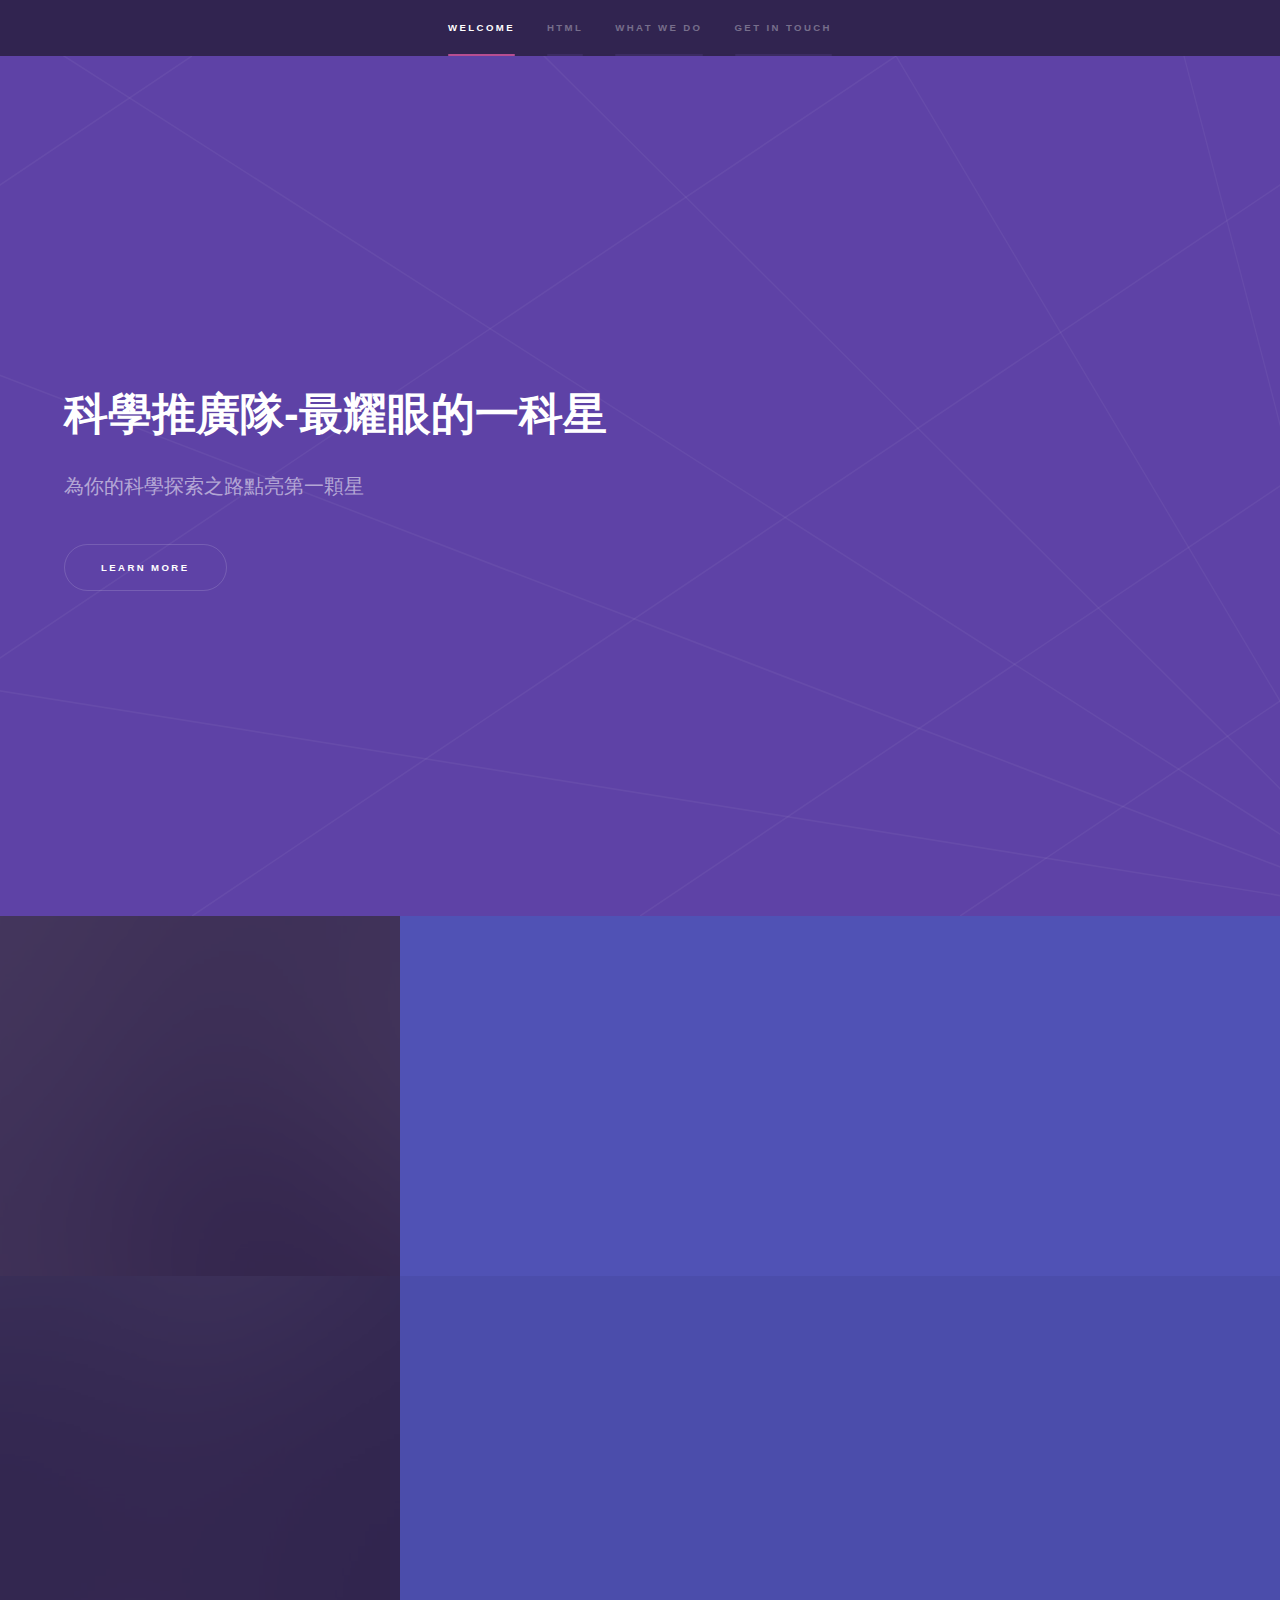
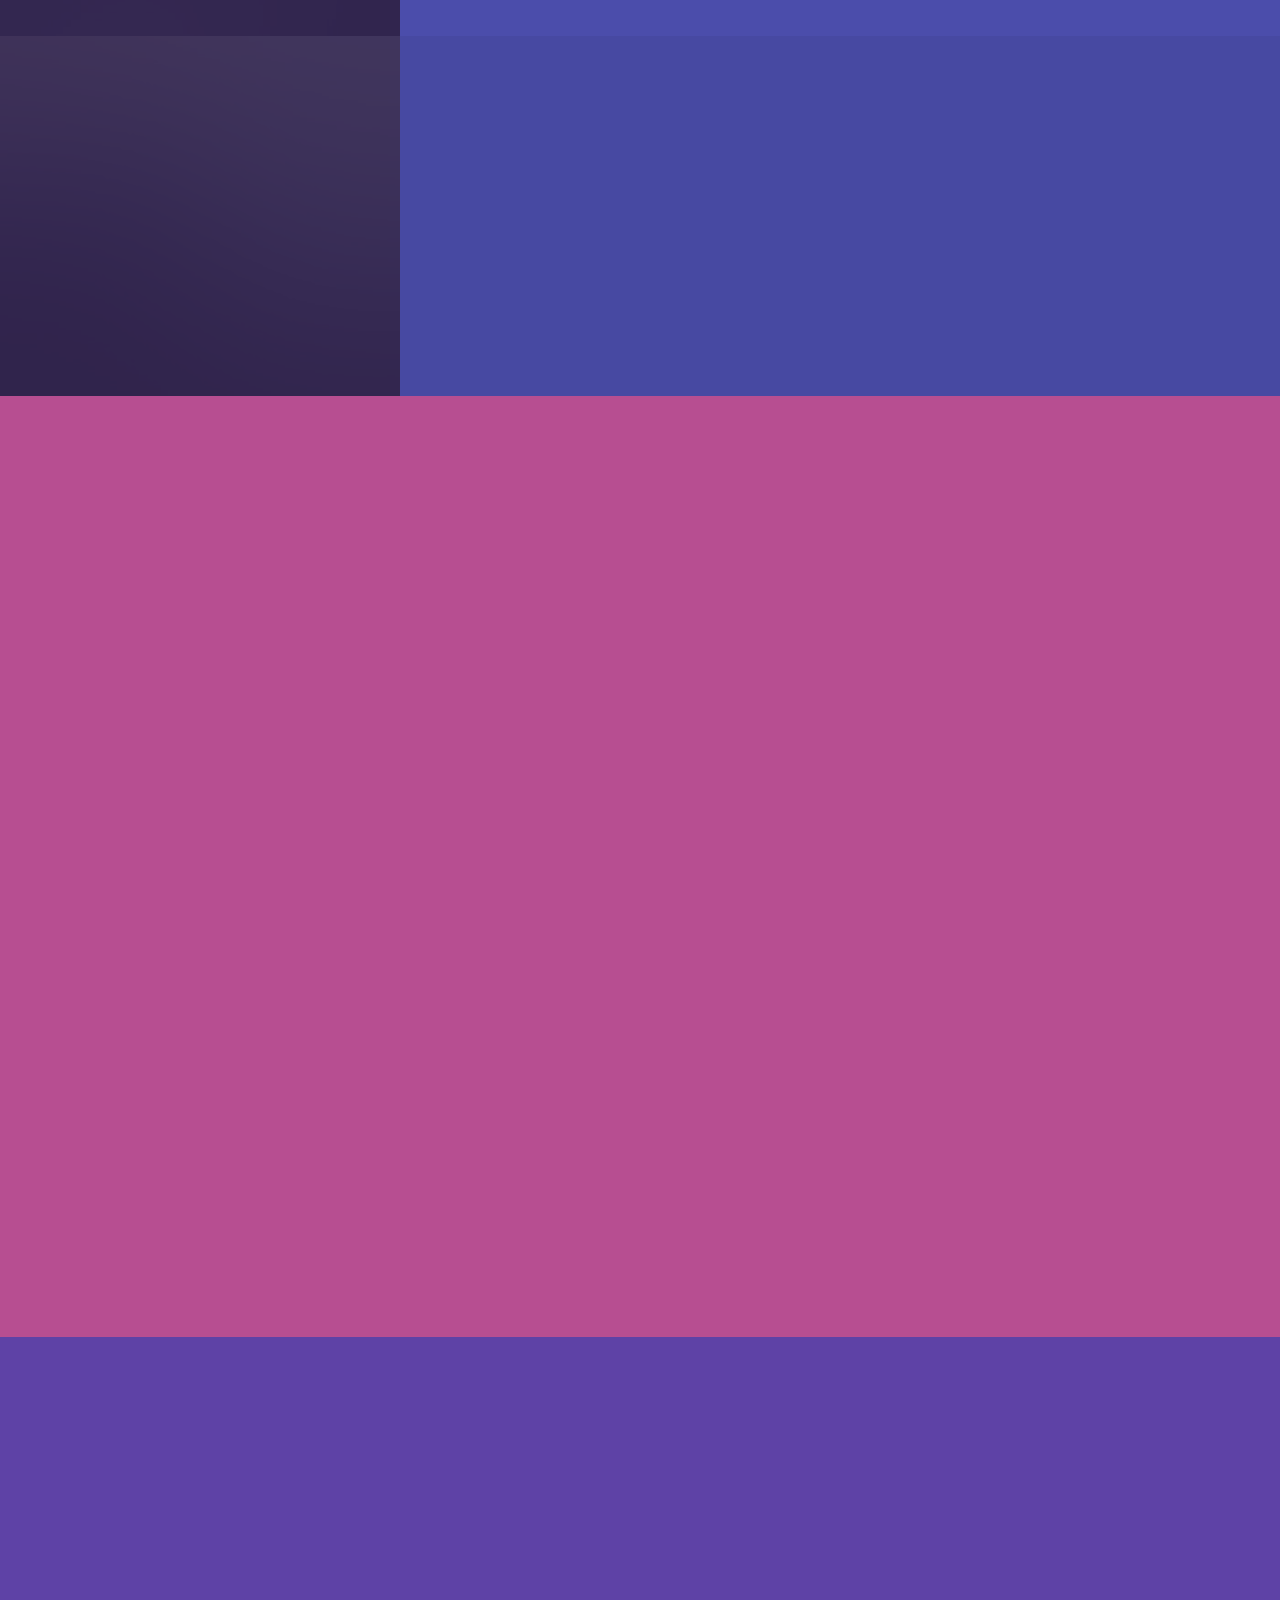
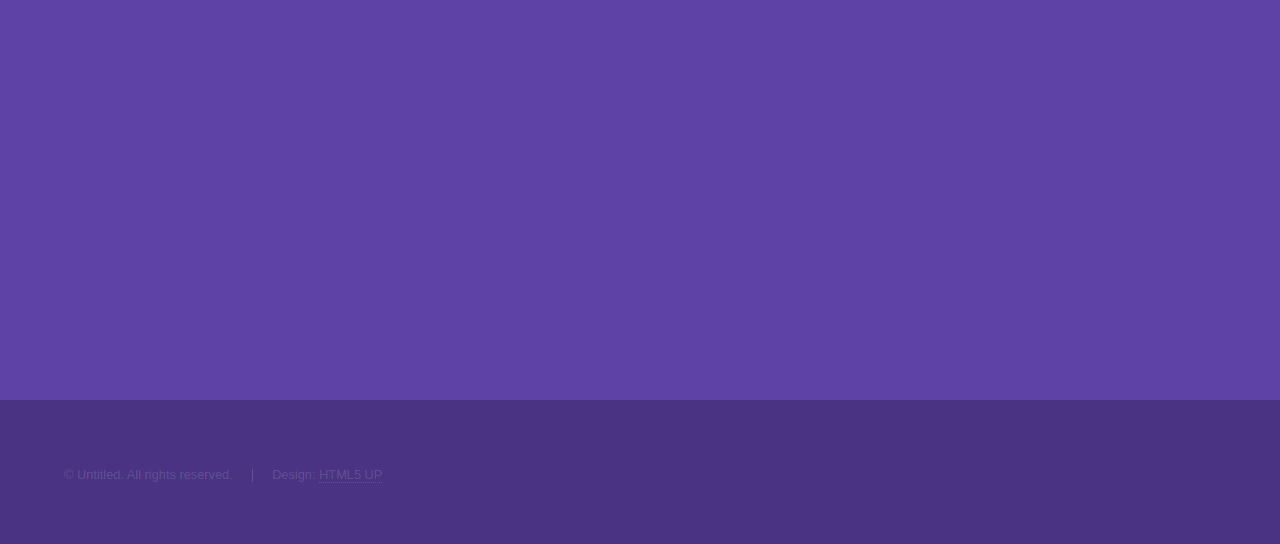
==== index.html @ 5860139b "Add files via upload" ====
<!DOCTYPE HTML>
<!--
	Hyperspace by HTML5 UP
	html5up.net | @ajlkn
	Free for personal and commercial use under the CCA 3.0 license (html5up.net/license)
-->
<html>
	<head>
		<title>科學推廣隊</title>
		<meta charset="utf-8" />
		<meta name="viewport" content="width=device-width, initial-scale=1, user-scalable=no" />
		<link rel="stylesheet" href="assets/css/main.css" />
		<noscript><link rel="stylesheet" href="assets/css/noscript.css" /></noscript>
	</head>
	<body class="is-preload">

		<!-- Sidebar -->
			<section id="sidebar">
				<div class="inner">
					<nav>
						<ul>
							<li><a href="#intro">Welcome</a></li>
							<li><a href="#one">HTML</a></li>
							<li><a href="#two">What we do</a></li>
							<li><a href="#three">Get in touch</a></li>
						</ul>
					</nav>
				</div>
			</section>

		<!-- Wrapper -->
			<div id="wrapper">

				<!-- Intro -->
					<section id="intro" class="wrapper style1 fullscreen fade-up">
						<div class="inner">
							<h1>科學推廣隊-最耀眼的一科星</h1>
							<p>為你的科學探索之路點亮第一顆星</p>
							<ul class="actions">
								<li><a href="#one" class="button scrolly">Learn more</a></li>
							</ul>
						</div>
					</section>

				<!-- One -->
					<section id="one" class="wrapper style2 spotlights">
						<section>
							<a href="#" class="image"><img src="images/pic01.jpg" alt="" data-position="center center" /></a>
							<div class="content">
								<div class="inner">
									<h2>繼網開來-HTML</h2>
									<p>生動有趣的網頁設計課程，帶領學員領略網頁設計之美</p>
									<ul class="actions">
										<li><a href="generic.html" class="button">Learn more</a></li>
									</ul>
								</div>
							</div>
						</section>
						<section>
							<a href="#" class="image"><img src="images/pic02.jpg" alt="" data-position="top center" /></a>
							<div class="content">
								<div class="inner">
									<h2>Feugiat consequat</h2>
									<p>Phasellus convallis elit id ullamcorper pulvinar. Duis aliquam turpis mauris, eu ultricies erat malesuada quis. Aliquam dapibus.</p>
									<ul class="actions">
										<li><a href="generic.html" class="button">Learn more</a></li>
									</ul>
								</div>
							</div>
						</section>
						<section>
							<a href="#" class="image"><img src="images/pic03.jpg" alt="" data-position="25% 25%" /></a>
							<div class="content">
								<div class="inner">
									<h2>Ultricies aliquam</h2>
									<p>Phasellus convallis elit id ullamcorper pulvinar. Duis aliquam turpis mauris, eu ultricies erat malesuada quis. Aliquam dapibus.</p>
									<ul class="actions">
										<li><a href="generic.html" class="button">Learn more</a></li>
									</ul>
								</div>
							</div>
						</section>
					</section>

				<!-- Two -->
					<section id="two" class="wrapper style3 fade-up">
						<div class="inner">
							<h2>What we do</h2>
							<p>Phasellus convallis elit id ullamcorper pulvinar. Duis aliquam turpis mauris, eu ultricies erat malesuada quis. Aliquam dapibus, lacus eget hendrerit bibendum, urna est aliquam sem, sit amet imperdiet est velit quis lorem.</p>
							<div class="features">
								<section>
									<span class="icon solid major fa-code"></span>
									<h3>Lorem ipsum amet</h3>
									<p>Phasellus convallis elit id ullam corper amet et pulvinar. Duis aliquam turpis mauris, sed ultricies erat dapibus.</p>
								</section>
								<section>
									<span class="icon solid major fa-lock"></span>
									<h3>Aliquam sed nullam</h3>
									<p>Phasellus convallis elit id ullam corper amet et pulvinar. Duis aliquam turpis mauris, sed ultricies erat dapibus.</p>
								</section>
								<section>
									<span class="icon solid major fa-cog"></span>
									<h3>Sed erat ullam corper</h3>
									<p>Phasellus convallis elit id ullam corper amet et pulvinar. Duis aliquam turpis mauris, sed ultricies erat dapibus.</p>
								</section>
								<section>
									<span class="icon solid major fa-desktop"></span>
									<h3>Veroeros quis lorem</h3>
									<p>Phasellus convallis elit id ullam corper amet et pulvinar. Duis aliquam turpis mauris, sed ultricies erat dapibus.</p>
								</section>
								<section>
									<span class="icon solid major fa-link"></span>
									<h3>Urna quis bibendum</h3>
									<p>Phasellus convallis elit id ullam corper amet et pulvinar. Duis aliquam turpis mauris, sed ultricies erat dapibus.</p>
								</section>
								<section>
									<span class="icon major fa-gem"></span>
									<h3>Aliquam urna dapibus</h3>
									<p>Phasellus convallis elit id ullam corper amet et pulvinar. Duis aliquam turpis mauris, sed ultricies erat dapibus.</p>
								</section>
							</div>
							<ul class="actions">
								<li><a href="html textbook/index.html" class="button">HTML textbook</a></li>
							</ul>
						</div>
					</section>

				<!-- Three -->
					<section id="three" class="wrapper style1 fade-up">
						<div class="inner">
							<h2>Get in touch</h2>
							<p>Phasellus convallis elit id ullamcorper pulvinar. Duis aliquam turpis mauris, eu ultricies erat malesuada quis. Aliquam dapibus, lacus eget hendrerit bibendum, urna est aliquam sem, sit amet imperdiet est velit quis lorem.</p>
							<div class="split style1">
								<section>
									<form method="post" action="#">
										<div class="fields">
											<div class="field half">
												<label for="name">Name</label>
												<input type="text" name="name" id="name" />
											</div>
											<div class="field half">
												<label for="email">Email</label>
												<input type="text" name="email" id="email" />
											</div>
											<div class="field">
												<label for="message">Message</label>
												<textarea name="message" id="message" rows="5"></textarea>
											</div>
										</div>
										<ul class="actions">
											<li><a href="" class="button submit">Send Message</a></li>
										</ul>
									</form>
								</section>
								<section>
									<ul class="contact">
										<li>
											<h3>Address</h3>
											<span>12345 Somewhere Road #654<br />
											Nashville, TN 00000-0000<br />
											USA</span>
										</li>
										<li>
											<h3>Email</h3>
											<a href="#">user@untitled.tld</a>
										</li>
										<li>
											<h3>Phone</h3>
											<span>(000) 000-0000</span>
										</li>
										<li>
											<h3>Social</h3>
											<ul class="icons">
												<li><a href="#" class="icon brands fa-twitter"><span class="label">Twitter</span></a></li>
												<li><a href="#" class="icon brands fa-facebook-f"><span class="label">Facebook</span></a></li>
												<li><a href="#" class="icon brands fa-github"><span class="label">GitHub</span></a></li>
												<li><a href="#" class="icon brands fa-instagram"><span class="label">Instagram</span></a></li>
												<li><a href="#" class="icon brands fa-linkedin-in"><span class="label">LinkedIn</span></a></li>
											</ul>
										</li>
									</ul>
								</section>
							</div>
						</div>
					</section>

			</div>

		<!-- Footer -->
			<footer id="footer" class="wrapper style1-alt">
				<div class="inner">
					<ul class="menu">
						<li>&copy; Untitled. All rights reserved.</li><li>Design: <a href="http://html5up.net">HTML5 UP</a></li>
					</ul>
				</div>
			</footer>

		<!-- Scripts -->
			<script src="assets/js/jquery.min.js"></script>
			<script src="assets/js/jquery.scrollex.min.js"></script>
			<script src="assets/js/jquery.scrolly.min.js"></script>
			<script src="assets/js/browser.min.js"></script>
			<script src="assets/js/breakpoints.min.js"></script>
			<script src="assets/js/util.js"></script>
			<script src="assets/js/main.js"></script>

	</body>
</html>
---- assets/css/main.css ----
@import url(fontawesome-all.min.css);

/*
	Hyperspace by HTML5 UP
	html5up.net | @ajlkn
	Free for personal and commercial use under the CCA 3.0 license (html5up.net/license)
*/

html, body, div, span, applet, object,
iframe, h1, h2, h3, h4, h5, h6, p, blockquote,
pre, a, abbr, acronym, address, big, cite,
code, del, dfn, em, img, ins, kbd, q, s, samp,
small, strike, strong, sub, sup, tt, var, b,
u, i, center, dl, dt, dd, ol, ul, li, fieldset,
form, label, legend, table, caption, tbody,
tfoot, thead, tr, th, td, article, aside,
canvas, details, embed, figure, figcaption,
footer, header, hgroup, menu, nav, output, ruby,
section, summary, time, mark, audio, video {
	margin: 0;
	padding: 0;
	border: 0;
	font-size: 100%;
	font: inherit;
	vertical-align: baseline;}

article, aside, details, figcaption, figure,
footer, header, hgroup, menu, nav, section {
	display: block;}

body {
	line-height: 1;
}

ol, ul {
	list-style: none;
}

blockquote, q {
	quotes: none;
}

	blockquote:before, blockquote:after, q:before, q:after {
		content: '';
		content: none;
	}

table {
	border-collapse: collapse;
	border-spacing: 0;
}

body {
	-webkit-text-size-adjust: none;
}

mark {
	background-color: transparent;
	color: inherit;
}

input::-moz-focus-inner {
	border: 0;
	padding: 0;
}

input, select, textarea {
	-moz-appearance: none;
	-webkit-appearance: none;
	-ms-appearance: none;
	appearance: none;
}

/* Basic */

	@-ms-viewport {
		width: device-width;
	}

	body {
		-ms-overflow-style: scrollbar;
	}

	@media screen and (max-width: 480px) {

		html, body {
			min-width: 320px;
		}

	}

	html {
		box-sizing: border-box;
	}

	*, *:before, *:after {
		box-sizing: inherit;
	}

	body {
		background: #312450;
	}

		body.is-preload *, body.is-preload *:before, body.is-preload *:after {
			-moz-animation: none !important;
			-webkit-animation: none !important;
			-ms-animation: none !important;
			animation: none !important;
			-moz-transition: none !important;
			-webkit-transition: none !important;
			-ms-transition: none !important;
			transition: none !important;
		}

/* Type */

	body, input, select, textarea {
		color: rgba(255, 255, 255, 0.55);
		font-family: Arial, Helvetica, sans-serif;
		font-size: 16.5pt;
		font-weight: normal;
		line-height: 1.75;
	}

		@media screen and (max-width: 1680px) {

			body, input, select, textarea {
				font-size: 13pt;
			}

		}

		@media screen and (max-width: 1280px) {

			body, input, select, textarea {
				font-size: 12pt;
			}

		}

		@media screen and (max-width: 360px) {

			body, input, select, textarea {
				font-size: 11pt;
			}

		}

	a {
		-moz-transition: color 0.2s ease, border-bottom-color 0.2s ease;
		-webkit-transition: color 0.2s ease, border-bottom-color 0.2s ease;
		-ms-transition: color 0.2s ease, border-bottom-color 0.2s ease;
		transition: color 0.2s ease, border-bottom-color 0.2s ease;
		border-bottom: dotted 1px rgba(255, 255, 255, 0.35);
		color: inherit;
		text-decoration: none;
	}

		a:hover {
			border-bottom-color: transparent;
			color: #ffffff;
		}

	strong, b {
		color: #ffffff;
		font-weight: bold;
	}

	em, i {
		font-style: italic;
	}

	p {
		margin: 0 0 2em 0;
	}

	h1, h2, h3, h4, h5, h6 {
		color: #ffffff;
		font-weight: bold;
		line-height: 1.5;
		margin: 0 0 0.5em 0;
	}

		h1 a, h2 a, h3 a, h4 a, h5 a, h6 a {
			color: inherit;
			text-decoration: none;
		}

	h1 {
		font-size: 2.75em;
	}

		h1.major {
			margin: 0 0 1.3em 0;
			position: relative;
			padding-bottom: 0.35em;
		}

			h1.major:after {
				background-image: -moz-linear-gradient(to right, #5e42a6, #b74e91);
				background-image: -webkit-linear-gradient(to right, #5e42a6, #b74e91);
				background-image: -ms-linear-gradient(to right, #5e42a6, #b74e91);
				background-image: linear-gradient(to right, #5e42a6, #b74e91);
				-moz-transition: max-width 0.2s ease;
				-webkit-transition: max-width 0.2s ease;
				-ms-transition: max-width 0.2s ease;
				transition: max-width 0.2s ease;
				border-radius: 0.2em;
				bottom: 0;
				content: '';
				height: 0.05em;
				position: absolute;
				right: 0;
				width: 100%;
			}

	h2 {
		font-size: 1.75em;
	}

	h3 {
		font-size: 1.1em;
	}

	h4 {
		font-size: 1em;
	}

	h5 {
		font-size: 0.8em;
	}

	h6 {
		font-size: 0.6em;
	}

	@media screen and (max-width: 736px) {

		h1 {
			font-size: 2em;
		}

		h2 {
			font-size: 1.25em;
		}

		h3 {
			font-size: 1em;
		}

		h4 {
			font-size: 0.8em;
		}

		h5 {
			font-size: 0.6em;
		}

		h6 {
			font-size: 0.6em;
		}

	}

	sub {
		font-size: 0.8em;
		position: relative;
		top: 0.5em;
	}

	sup {
		font-size: 0.8em;
		position: relative;
		top: -0.5em;
	}

	blockquote {
		border-left: solid 4px rgba(255, 255, 255, 0.15);
		font-style: italic;
		margin: 0 0 2em 0;
		padding: 0.5em 0 0.5em 2em;
	}

	code {
		background: rgba(255, 255, 255, 0.05);
		border-radius: 0.25em;
		border: solid 1px rgba(255, 255, 255, 0.15);
		font-family: "Courier New", monospace;
		font-size: 0.9em;
		margin: 0 0.25em;
		padding: 0.25em 0.65em;
	}

	pre {
		-webkit-overflow-scrolling: touch;
		font-family: "Courier New", monospace;
		font-size: 0.9em;
		margin: 0 0 2em 0;
	}

		pre code {
			display: block;
			line-height: 1.75em;
			padding: 1em 1.5em;
			overflow-x: auto;
		}

	hr {
		border: 0;
		border-bottom: solid 1px rgba(255, 255, 255, 0.15);
		margin: 2em 0;
	}

		hr.major {
			margin: 3em 0;
		}

	.align-left {
		text-align: left;
	}

	.align-center {
		text-align: center;
	}

	.align-right {
		text-align: right;
	}

/* Row */

	.row {
		display: flex;
		flex-wrap: wrap;
		box-sizing: border-box;
		align-items: stretch;
	}

		.row > * {
			box-sizing: border-box;
		}

		.row.gtr-uniform > * > :last-child {
			margin-bottom: 0;
		}

		.row.aln-left {
			justify-content: flex-start;
		}

		.row.aln-center {
			justify-content: center;
		}

		.row.aln-right {
			justify-content: flex-end;
		}

		.row.aln-top {
			align-items: flex-start;
		}

		.row.aln-middle {
			align-items: center;
		}

		.row.aln-bottom {
			align-items: flex-end;
		}

		.row > .imp {
			order: -1;
		}

		.row > .col-1 {
			width: 8.33333%;
		}

		.row > .off-1 {
			margin-left: 8.33333%;
		}

		.row > .col-2 {
			width: 16.66667%;
		}

		.row > .off-2 {
			margin-left: 16.66667%;
		}

		.row > .col-3 {
			width: 25%;
		}

		.row > .off-3 {
			margin-left: 25%;
		}

		.row > .col-4 {
			width: 33.33333%;
		}

		.row > .off-4 {
			margin-left: 33.33333%;
		}

		.row > .col-5 {
			width: 41.66667%;
		}

		.row > .off-5 {
			margin-left: 41.66667%;
		}

		.row > .col-6 {
			width: 50%;
		}

		.row > .off-6 {
			margin-left: 50%;
		}

		.row > .col-7 {
			width: 58.33333%;
		}

		.row > .off-7 {
			margin-left: 58.33333%;
		}

		.row > .col-8 {
			width: 66.66667%;
		}

		.row > .off-8 {
			margin-left: 66.66667%;
		}

		.row > .col-9 {
			width: 75%;
		}

		.row > .off-9 {
			margin-left: 75%;
		}

		.row > .col-10 {
			width: 83.33333%;
		}

		.row > .off-10 {
			margin-left: 83.33333%;
		}

		.row > .col-11 {
			width: 91.66667%;
		}

		.row > .off-11 {
			margin-left: 91.66667%;
		}

		.row > .col-12 {
			width: 100%;
		}

		.row > .off-12 {
			margin-left: 100%;
		}

		.row.gtr-0 {
			margin-top: 0;
			margin-left: 0em;
		}

			.row.gtr-0 > * {
				padding: 0 0 0 0em;
			}

			.row.gtr-0.gtr-uniform {
				margin-top: 0em;
			}

				.row.gtr-0.gtr-uniform > * {
					padding-top: 0em;
				}

		.row.gtr-25 {
			margin-top: 0;
			margin-left: -0.375em;
		}

			.row.gtr-25 > * {
				padding: 0 0 0 0.375em;
			}

			.row.gtr-25.gtr-uniform {
				margin-top: -0.375em;
			}

				.row.gtr-25.gtr-uniform > * {
					padding-top: 0.375em;
				}

		.row.gtr-50 {
			margin-top: 0;
			margin-left: -0.75em;
		}

			.row.gtr-50 > * {
				padding: 0 0 0 0.75em;
			}

			.row.gtr-50.gtr-uniform {
				margin-top: -0.75em;
			}

				.row.gtr-50.gtr-uniform > * {
					padding-top: 0.75em;
				}

		.row {
			margin-top: 0;
			margin-left: -1.5em;
		}

			.row > * {
				padding: 0 0 0 1.5em;
			}

			.row.gtr-uniform {
				margin-top: -1.5em;
			}

				.row.gtr-uniform > * {
					padding-top: 1.5em;
				}

		.row.gtr-150 {
			margin-top: 0;
			margin-left: -2.25em;
		}

			.row.gtr-150 > * {
				padding: 0 0 0 2.25em;
			}

			.row.gtr-150.gtr-uniform {
				margin-top: -2.25em;
			}

				.row.gtr-150.gtr-uniform > * {
					padding-top: 2.25em;
				}

		.row.gtr-200 {
			margin-top: 0;
			margin-left: -3em;
		}

			.row.gtr-200 > * {
				padding: 0 0 0 3em;
			}

			.row.gtr-200.gtr-uniform {
				margin-top: -3em;
			}

				.row.gtr-200.gtr-uniform > * {
					padding-top: 3em;
				}

		@media screen and (max-width: 1680px) {

			.row {
				display: flex;
				flex-wrap: wrap;
				box-sizing: border-box;
				align-items: stretch;
			}

				.row > * {
					box-sizing: border-box;
				}

				.row.gtr-uniform > * > :last-child {
					margin-bottom: 0;
				}

				.row.aln-left {
					justify-content: flex-start;
				}

				.row.aln-center {
					justify-content: center;
				}

				.row.aln-right {
					justify-content: flex-end;
				}

				.row.aln-top {
					align-items: flex-start;
				}

				.row.aln-middle {
					align-items: center;
				}

				.row.aln-bottom {
					align-items: flex-end;
				}

				.row > .imp-xlarge {
					order: -1;
				}

				.row > .col-1-xlarge {
					width: 8.33333%;
				}

				.row > .off-1-xlarge {
					margin-left: 8.33333%;
				}

				.row > .col-2-xlarge {
					width: 16.66667%;
				}

				.row > .off-2-xlarge {
					margin-left: 16.66667%;
				}

				.row > .col-3-xlarge {
					width: 25%;
				}

				.row > .off-3-xlarge {
					margin-left: 25%;
				}

				.row > .col-4-xlarge {
					width: 33.33333%;
				}

				.row > .off-4-xlarge {
					margin-left: 33.33333%;
				}

				.row > .col-5-xlarge {
					width: 41.66667%;
				}

				.row > .off-5-xlarge {
					margin-left: 41.66667%;
				}

				.row > .col-6-xlarge {
					width: 50%;
				}

				.row > .off-6-xlarge {
					margin-left: 50%;
				}

				.row > .col-7-xlarge {
					width: 58.33333%;
				}

				.row > .off-7-xlarge {
					margin-left: 58.33333%;
				}

				.row > .col-8-xlarge {
					width: 66.66667%;
				}

				.row > .off-8-xlarge {
					margin-left: 66.66667%;
				}

				.row > .col-9-xlarge {
					width: 75%;
				}

				.row > .off-9-xlarge {
					margin-left: 75%;
				}

				.row > .col-10-xlarge {
					width: 83.33333%;
				}

				.row > .off-10-xlarge {
					margin-left: 83.33333%;
				}

				.row > .col-11-xlarge {
					width: 91.66667%;
				}

				.row > .off-11-xlarge {
					margin-left: 91.66667%;
				}

				.row > .col-12-xlarge {
					width: 100%;
				}

				.row > .off-12-xlarge {
					margin-left: 100%;
				}

				.row.gtr-0 {
					margin-top: 0;
					margin-left: 0em;
				}

					.row.gtr-0 > * {
						padding: 0 0 0 0em;
					}

					.row.gtr-0.gtr-uniform {
						margin-top: 0em;
					}

						.row.gtr-0.gtr-uniform > * {
							padding-top: 0em;
						}

				.row.gtr-25 {
					margin-top: 0;
					margin-left: -0.375em;
				}

					.row.gtr-25 > * {
						padding: 0 0 0 0.375em;
					}

					.row.gtr-25.gtr-uniform {
						margin-top: -0.375em;
					}

						.row.gtr-25.gtr-uniform > * {
							padding-top: 0.375em;
						}

				.row.gtr-50 {
					margin-top: 0;
					margin-left: -0.75em;
				}

					.row.gtr-50 > * {
						padding: 0 0 0 0.75em;
					}

					.row.gtr-50.gtr-uniform {
						margin-top: -0.75em;
					}

						.row.gtr-50.gtr-uniform > * {
							padding-top: 0.75em;
						}

				.row {
					margin-top: 0;
					margin-left: -1.5em;
				}

					.row > * {
						padding: 0 0 0 1.5em;
					}

					.row.gtr-uniform {
						margin-top: -1.5em;
					}

						.row.gtr-uniform > * {
							padding-top: 1.5em;
						}

				.row.gtr-150 {
					margin-top: 0;
					margin-left: -2.25em;
				}

					.row.gtr-150 > * {
						padding: 0 0 0 2.25em;
					}

					.row.gtr-150.gtr-uniform {
						margin-top: -2.25em;
					}

						.row.gtr-150.gtr-uniform > * {
							padding-top: 2.25em;
						}

				.row.gtr-200 {
					margin-top: 0;
					margin-left: -3em;
				}

					.row.gtr-200 > * {
						padding: 0 0 0 3em;
					}

					.row.gtr-200.gtr-uniform {
						margin-top: -3em;
					}

						.row.gtr-200.gtr-uniform > * {
							padding-top: 3em;
						}

		}

		@media screen and (max-width: 1280px) {

			.row {
				display: flex;
				flex-wrap: wrap;
				box-sizing: border-box;
				align-items: stretch;
			}

				.row > * {
					box-sizing: border-box;
				}

				.row.gtr-uniform > * > :last-child {
					margin-bottom: 0;
				}

				.row.aln-left {
					justify-content: flex-start;
				}

				.row.aln-center {
					justify-content: center;
				}

				.row.aln-right {
					justify-content: flex-end;
				}

				.row.aln-top {
					align-items: flex-start;
				}

				.row.aln-middle {
					align-items: center;
				}

				.row.aln-bottom {
					align-items: flex-end;
				}

				.row > .imp-large {
					order: -1;
				}

				.row > .col-1-large {
					width: 8.33333%;
				}

				.row > .off-1-large {
					margin-left: 8.33333%;
				}

				.row > .col-2-large {
					width: 16.66667%;
				}

				.row > .off-2-large {
					margin-left: 16.66667%;
				}

				.row > .col-3-large {
					width: 25%;
				}

				.row > .off-3-large {
					margin-left: 25%;
				}

				.row > .col-4-large {
					width: 33.33333%;
				}

				.row > .off-4-large {
					margin-left: 33.33333%;
				}

				.row > .col-5-large {
					width: 41.66667%;
				}

				.row > .off-5-large {
					margin-left: 41.66667%;
				}

				.row > .col-6-large {
					width: 50%;
				}

				.row > .off-6-large {
					margin-left: 50%;
				}

				.row > .col-7-large {
					width: 58.33333%;
				}

				.row > .off-7-large {
					margin-left: 58.33333%;
				}

				.row > .col-8-large {
					width: 66.66667%;
				}

				.row > .off-8-large {
					margin-left: 66.66667%;
				}

				.row > .col-9-large {
					width: 75%;
				}

				.row > .off-9-large {
					margin-left: 75%;
				}

				.row > .col-10-large {
					width: 83.33333%;
				}

				.row > .off-10-large {
					margin-left: 83.33333%;
				}

				.row > .col-11-large {
					width: 91.66667%;
				}

				.row > .off-11-large {
					margin-left: 91.66667%;
				}

				.row > .col-12-large {
					width: 100%;
				}

				.row > .off-12-large {
					margin-left: 100%;
				}

				.row.gtr-0 {
					margin-top: 0;
					margin-left: 0em;
				}

					.row.gtr-0 > * {
						padding: 0 0 0 0em;
					}

					.row.gtr-0.gtr-uniform {
						margin-top: 0em;
					}

						.row.gtr-0.gtr-uniform > * {
							padding-top: 0em;
						}

				.row.gtr-25 {
					margin-top: 0;
					margin-left: -0.375em;
				}

					.row.gtr-25 > * {
						padding: 0 0 0 0.375em;
					}

					.row.gtr-25.gtr-uniform {
						margin-top: -0.375em;
					}

						.row.gtr-25.gtr-uniform > * {
							padding-top: 0.375em;
						}

				.row.gtr-50 {
					margin-top: 0;
					margin-left: -0.75em;
				}

					.row.gtr-50 > * {
						padding: 0 0 0 0.75em;
					}

					.row.gtr-50.gtr-uniform {
						margin-top: -0.75em;
					}

						.row.gtr-50.gtr-uniform > * {
							padding-top: 0.75em;
						}

				.row {
					margin-top: 0;
					margin-left: -1.5em;
				}

					.row > * {
						padding: 0 0 0 1.5em;
					}

					.row.gtr-uniform {
						margin-top: -1.5em;
					}

						.row.gtr-uniform > * {
							padding-top: 1.5em;
						}

				.row.gtr-150 {
					margin-top: 0;
					margin-left: -2.25em;
				}

					.row.gtr-150 > * {
						padding: 0 0 0 2.25em;
					}

					.row.gtr-150.gtr-uniform {
						margin-top: -2.25em;
					}

						.row.gtr-150.gtr-uniform > * {
							padding-top: 2.25em;
						}

				.row.gtr-200 {
					margin-top: 0;
					margin-left: -3em;
				}

					.row.gtr-200 > * {
						padding: 0 0 0 3em;
					}

					.row.gtr-200.gtr-uniform {
						margin-top: -3em;
					}

						.row.gtr-200.gtr-uniform > * {
							padding-top: 3em;
						}

		}

		@media screen and (max-width: 980px) {

			.row {
				display: flex;
				flex-wrap: wrap;
				box-sizing: border-box;
				align-items: stretch;
			}

				.row > * {
					box-sizing: border-box;
				}

				.row.gtr-uniform > * > :last-child {
					margin-bottom: 0;
				}

				.row.aln-left {
					justify-content: flex-start;
				}

				.row.aln-center {
					justify-content: center;
				}

				.row.aln-right {
					justify-content: flex-end;
				}

				.row.aln-top {
					align-items: flex-start;
				}

				.row.aln-middle {
					align-items: center;
				}

				.row.aln-bottom {
					align-items: flex-end;
				}

				.row > .imp-medium {
					order: -1;
				}

				.row > .col-1-medium {
					width: 8.33333%;
				}

				.row > .off-1-medium {
					margin-left: 8.33333%;
				}

				.row > .col-2-medium {
					width: 16.66667%;
				}

				.row > .off-2-medium {
					margin-left: 16.66667%;
				}

				.row > .col-3-medium {
					width: 25%;
				}

				.row > .off-3-medium {
					margin-left: 25%;
				}

				.row > .col-4-medium {
					width: 33.33333%;
				}

				.row > .off-4-medium {
					margin-left: 33.33333%;
				}

				.row > .col-5-medium {
					width: 41.66667%;
				}

				.row > .off-5-medium {
					margin-left: 41.66667%;
				}

				.row > .col-6-medium {
					width: 50%;
				}

				.row > .off-6-medium {
					margin-left: 50%;
				}

				.row > .col-7-medium {
					width: 58.33333%;
				}

				.row > .off-7-medium {
					margin-left: 58.33333%;
				}

				.row > .col-8-medium {
					width: 66.66667%;
				}

				.row > .off-8-medium {
					margin-left: 66.66667%;
				}

				.row > .col-9-medium {
					width: 75%;
				}

				.row > .off-9-medium {
					margin-left: 75%;
				}

				.row > .col-10-medium {
					width: 83.33333%;
				}

				.row > .off-10-medium {
					margin-left: 83.33333%;
				}

				.row > .col-11-medium {
					width: 91.66667%;
				}

				.row > .off-11-medium {
					margin-left: 91.66667%;
				}

				.row > .col-12-medium {
					width: 100%;
				}

				.row > .off-12-medium {
					margin-left: 100%;
				}

				.row.gtr-0 {
					margin-top: 0;
					margin-left: 0em;
				}

					.row.gtr-0 > * {
						padding: 0 0 0 0em;
					}

					.row.gtr-0.gtr-uniform {
						margin-top: 0em;
					}

						.row.gtr-0.gtr-uniform > * {
							padding-top: 0em;
						}

				.row.gtr-25 {
					margin-top: 0;
					margin-left: -0.375em;
				}

					.row.gtr-25 > * {
						padding: 0 0 0 0.375em;
					}

					.row.gtr-25.gtr-uniform {
						margin-top: -0.375em;
					}

						.row.gtr-25.gtr-uniform > * {
							padding-top: 0.375em;
						}

				.row.gtr-50 {
					margin-top: 0;
					margin-left: -0.75em;
				}

					.row.gtr-50 > * {
						padding: 0 0 0 0.75em;
					}

					.row.gtr-50.gtr-uniform {
						margin-top: -0.75em;
					}

						.row.gtr-50.gtr-uniform > * {
							padding-top: 0.75em;
						}

				.row {
					margin-top: 0;
					margin-left: -1.5em;
				}

					.row > * {
						padding: 0 0 0 1.5em;
					}

					.row.gtr-uniform {
						margin-top: -1.5em;
					}

						.row.gtr-uniform > * {
							padding-top: 1.5em;
						}

				.row.gtr-150 {
					margin-top: 0;
					margin-left: -2.25em;
				}

					.row.gtr-150 > * {
						padding: 0 0 0 2.25em;
					}

					.row.gtr-150.gtr-uniform {
						margin-top: -2.25em;
					}

						.row.gtr-150.gtr-uniform > * {
							padding-top: 2.25em;
						}

				.row.gtr-200 {
					margin-top: 0;
					margin-left: -3em;
				}

					.row.gtr-200 > * {
						padding: 0 0 0 3em;
					}

					.row.gtr-200.gtr-uniform {
						margin-top: -3em;
					}

						.row.gtr-200.gtr-uniform > * {
							padding-top: 3em;
						}

		}

		@media screen and (max-width: 736px) {

			.row {
				display: flex;
				flex-wrap: wrap;
				box-sizing: border-box;
				align-items: stretch;
			}

				.row > * {
					box-sizing: border-box;
				}

				.row.gtr-uniform > * > :last-child {
					margin-bottom: 0;
				}

				.row.aln-left {
					justify-content: flex-start;
				}

				.row.aln-center {
					justify-content: center;
				}

				.row.aln-right {
					justify-content: flex-end;
				}

				.row.aln-top {
					align-items: flex-start;
				}

				.row.aln-middle {
					align-items: center;
				}

				.row.aln-bottom {
					align-items: flex-end;
				}

				.row > .imp-small {
					order: -1;
				}

				.row > .col-1-small {
					width: 8.33333%;
				}

				.row > .off-1-small {
					margin-left: 8.33333%;
				}

				.row > .col-2-small {
					width: 16.66667%;
				}

				.row > .off-2-small {
					margin-left: 16.66667%;
				}

				.row > .col-3-small {
					width: 25%;
				}

				.row > .off-3-small {
					margin-left: 25%;
				}

				.row > .col-4-small {
					width: 33.33333%;
				}

				.row > .off-4-small {
					margin-left: 33.33333%;
				}

				.row > .col-5-small {
					width: 41.66667%;
				}

				.row > .off-5-small {
					margin-left: 41.66667%;
				}

				.row > .col-6-small {
					width: 50%;
				}

				.row > .off-6-small {
					margin-left: 50%;
				}

				.row > .col-7-small {
					width: 58.33333%;
				}

				.row > .off-7-small {
					margin-left: 58.33333%;
				}

				.row > .col-8-small {
					width: 66.66667%;
				}

				.row > .off-8-small {
					margin-left: 66.66667%;
				}

				.row > .col-9-small {
					width: 75%;
				}

				.row > .off-9-small {
					margin-left: 75%;
				}

				.row > .col-10-small {
					width: 83.33333%;
				}

				.row > .off-10-small {
					margin-left: 83.33333%;
				}

				.row > .col-11-small {
					width: 91.66667%;
				}

				.row > .off-11-small {
					margin-left: 91.66667%;
				}

				.row > .col-12-small {
					width: 100%;
				}

				.row > .off-12-small {
					margin-left: 100%;
				}

				.row.gtr-0 {
					margin-top: 0;
					margin-left: 0em;
				}

					.row.gtr-0 > * {
						padding: 0 0 0 0em;
					}

					.row.gtr-0.gtr-uniform {
						margin-top: 0em;
					}

						.row.gtr-0.gtr-uniform > * {
							padding-top: 0em;
						}

				.row.gtr-25 {
					margin-top: 0;
					margin-left: -0.375em;
				}

					.row.gtr-25 > * {
						padding: 0 0 0 0.375em;
					}

					.row.gtr-25.gtr-uniform {
						margin-top: -0.375em;
					}

						.row.gtr-25.gtr-uniform > * {
							padding-top: 0.375em;
						}

				.row.gtr-50 {
					margin-top: 0;
					margin-left: -0.75em;
				}

					.row.gtr-50 > * {
						padding: 0 0 0 0.75em;
					}

					.row.gtr-50.gtr-uniform {
						margin-top: -0.75em;
					}

						.row.gtr-50.gtr-uniform > * {
							padding-top: 0.75em;
						}

				.row {
					margin-top: 0;
					margin-left: -1.5em;
				}

					.row > * {
						padding: 0 0 0 1.5em;
					}

					.row.gtr-uniform {
						margin-top: -1.5em;
					}

						.row.gtr-uniform > * {
							padding-top: 1.5em;
						}

				.row.gtr-150 {
					margin-top: 0;
					margin-left: -2.25em;
				}

					.row.gtr-150 > * {
						padding: 0 0 0 2.25em;
					}

					.row.gtr-150.gtr-uniform {
						margin-top: -2.25em;
					}

						.row.gtr-150.gtr-uniform > * {
							padding-top: 2.25em;
						}

				.row.gtr-200 {
					margin-top: 0;
					margin-left: -3em;
				}

					.row.gtr-200 > * {
						padding: 0 0 0 3em;
					}

					.row.gtr-200.gtr-uniform {
						margin-top: -3em;
					}

						.row.gtr-200.gtr-uniform > * {
							padding-top: 3em;
						}

		}

		@media screen and (max-width: 480px) {

			.row {
				display: flex;
				flex-wrap: wrap;
				box-sizing: border-box;
				align-items: stretch;
			}

				.row > * {
					box-sizing: border-box;
				}

				.row.gtr-uniform > * > :last-child {
					margin-bottom: 0;
				}

				.row.aln-left {
					justify-content: flex-start;
				}

				.row.aln-center {
					justify-content: center;
				}

				.row.aln-right {
					justify-content: flex-end;
				}

				.row.aln-top {
					align-items: flex-start;
				}

				.row.aln-middle {
					align-items: center;
				}

				.row.aln-bottom {
					align-items: flex-end;
				}

				.row > .imp-xsmall {
					order: -1;
				}

				.row > .col-1-xsmall {
					width: 8.33333%;
				}

				.row > .off-1-xsmall {
					margin-left: 8.33333%;
				}

				.row > .col-2-xsmall {
					width: 16.66667%;
				}

				.row > .off-2-xsmall {
					margin-left: 16.66667%;
				}

				.row > .col-3-xsmall {
					width: 25%;
				}

				.row > .off-3-xsmall {
					margin-left: 25%;
				}

				.row > .col-4-xsmall {
					width: 33.33333%;
				}

				.row > .off-4-xsmall {
					margin-left: 33.33333%;
				}

				.row > .col-5-xsmall {
					width: 41.66667%;
				}

				.row > .off-5-xsmall {
					margin-left: 41.66667%;
				}

				.row > .col-6-xsmall {
					width: 50%;
				}

				.row > .off-6-xsmall {
					margin-left: 50%;
				}

				.row > .col-7-xsmall {
					width: 58.33333%;
				}

				.row > .off-7-xsmall {
					margin-left: 58.33333%;
				}

				.row > .col-8-xsmall {
					width: 66.66667%;
				}

				.row > .off-8-xsmall {
					margin-left: 66.66667%;
				}

				.row > .col-9-xsmall {
					width: 75%;
				}

				.row > .off-9-xsmall {
					margin-left: 75%;
				}

				.row > .col-10-xsmall {
					width: 83.33333%;
				}

				.row > .off-10-xsmall {
					margin-left: 83.33333%;
				}

				.row > .col-11-xsmall {
					width: 91.66667%;
				}

				.row > .off-11-xsmall {
					margin-left: 91.66667%;
				}

				.row > .col-12-xsmall {
					width: 100%;
				}

				.row > .off-12-xsmall {
					margin-left: 100%;
				}

				.row.gtr-0 {
					margin-top: 0;
					margin-left: 0em;
				}

					.row.gtr-0 > * {
						padding: 0 0 0 0em;
					}

					.row.gtr-0.gtr-uniform {
						margin-top: 0em;
					}

						.row.gtr-0.gtr-uniform > * {
							padding-top: 0em;
						}

				.row.gtr-25 {
					margin-top: 0;
					margin-left: -0.375em;
				}

					.row.gtr-25 > * {
						padding: 0 0 0 0.375em;
					}

					.row.gtr-25.gtr-uniform {
						margin-top: -0.375em;
					}

						.row.gtr-25.gtr-uniform > * {
							padding-top: 0.375em;
						}

				.row.gtr-50 {
					margin-top: 0;
					margin-left: -0.75em;
				}

					.row.gtr-50 > * {
						padding: 0 0 0 0.75em;
					}

					.row.gtr-50.gtr-uniform {
						margin-top: -0.75em;
					}

						.row.gtr-50.gtr-uniform > * {
							padding-top: 0.75em;
						}

				.row {
					margin-top: 0;
					margin-left: -1.5em;
				}

					.row > * {
						padding: 0 0 0 1.5em;
					}

					.row.gtr-uniform {
						margin-top: -1.5em;
					}

						.row.gtr-uniform > * {
							padding-top: 1.5em;
						}

				.row.gtr-150 {
					margin-top: 0;
					margin-left: -2.25em;
				}

					.row.gtr-150 > * {
						padding: 0 0 0 2.25em;
					}

					.row.gtr-150.gtr-uniform {
						margin-top: -2.25em;
					}

						.row.gtr-150.gtr-uniform > * {
							padding-top: 2.25em;
						}

				.row.gtr-200 {
					margin-top: 0;
					margin-left: -3em;
				}

					.row.gtr-200 > * {
						padding: 0 0 0 3em;
					}

					.row.gtr-200.gtr-uniform {
						margin-top: -3em;
					}

						.row.gtr-200.gtr-uniform > * {
							padding-top: 3em;
						}

		}

/* Box */

	.box {
		border-radius: 0.25em;
		border: solid 1px rgba(255, 255, 255, 0.15);
		margin-bottom: 2em;
		padding: 1.5em;
	}

		.box > :last-child,
		.box > :last-child > :last-child,
		.box > :last-child > :last-child > :last-child {
			margin-bottom: 0;
		}

		.box.alt {
			border: 0;
			border-radius: 0;
			padding: 0;
		}

/* Button */

	input[type="submit"],
	input[type="reset"],
	input[type="button"],
	button,
	.button {
		-moz-appearance: none;
		-webkit-appearance: none;
		-ms-appearance: none;
		appearance: none;
		-moz-transition: border-color 0.2s ease;
		-webkit-transition: border-color 0.2s ease;
		-ms-transition: border-color 0.2s ease;
		transition: border-color 0.2s ease;
		background-color: transparent;
		border: solid 1px !important;
		border-color: rgba(255, 255, 255, 0.15) !important;
		border-radius: 3em;
		color: #ffffff !important;
		cursor: pointer;
		display: inline-block;
		font-size: 0.6em;
		font-weight: bold;
		height: calc(4.75em + 2px);
		letter-spacing: 0.25em;
		line-height: 4.75em;
		outline: 0;
		padding: 0 3.75em;
		position: relative;
		text-align: center;
		text-decoration: none;
		text-transform: uppercase;
		white-space: nowrap;
	}

		input[type="submit"]:after,
		input[type="reset"]:after,
		input[type="button"]:after,
		button:after,
		.button:after {
			-moz-transform: scale(0.25);
			-webkit-transform: scale(0.25);
			-ms-transform: scale(0.25);
			transform: scale(0.25);
			pointer-events: none;
			-moz-transition: opacity 0.2s ease, -moz-transform 0.2s ease;
			-webkit-transition: opacity 0.2s ease, -webkit-transform 0.2s ease;
			-ms-transition: opacity 0.2s ease, -ms-transform 0.2s ease;
			transition: opacity 0.2s ease, transform 0.2s ease;
			background: #ffffff;
			border-radius: 3em;
			content: '';
			height: 100%;
			left: 0;
			opacity: 0;
			position: absolute;
			top: 0;
			width: 100%;
		}

		input[type="submit"].icon:before,
		input[type="reset"].icon:before,
		input[type="button"].icon:before,
		button.icon:before,
		.button.icon:before {
			margin-right: 0.75em;
		}

		input[type="submit"].fit,
		input[type="reset"].fit,
		input[type="button"].fit,
		button.fit,
		.button.fit {
			width: 100%;
		}

		input[type="submit"].small,
		input[type="reset"].small,
		input[type="button"].small,
		button.small,
		.button.small {
			font-size: 0.4em;
		}

		input[type="submit"].large,
		input[type="reset"].large,
		input[type="button"].large,
		button.large,
		.button.large {
			font-size: 0.8em;
		}

		input[type="submit"].primary,
		input[type="reset"].primary,
		input[type="button"].primary,
		button.primary,
		.button.primary {
			background-color: #ffffff;
			color: #312450 !important;
		}

			input[type="submit"].primary:after,
			input[type="reset"].primary:after,
			input[type="button"].primary:after,
			button.primary:after,
			.button.primary:after {
				display: none;
			}

		input[type="submit"].disabled, input[type="submit"]:disabled,
		input[type="reset"].disabled,
		input[type="reset"]:disabled,
		input[type="button"].disabled,
		input[type="button"]:disabled,
		button.disabled,
		button:disabled,
		.button.disabled,
		.button:disabled {
			cursor: default;
			opacity: 0.5;
			pointer-events: none;
		}

		input[type="submit"]:hover,
		input[type="reset"]:hover,
		input[type="button"]:hover,
		button:hover,
		.button:hover {
			border-color: rgba(255, 255, 255, 0.55) !important;
		}

			input[type="submit"]:hover:after,
			input[type="reset"]:hover:after,
			input[type="button"]:hover:after,
			button:hover:after,
			.button:hover:after {
				opacity: 0.05;
				-moz-transform: scale(1);
				-webkit-transform: scale(1);
				-ms-transform: scale(1);
				transform: scale(1);
			}

			input[type="submit"]:hover:active,
			input[type="reset"]:hover:active,
			input[type="button"]:hover:active,
			button:hover:active,
			.button:hover:active {
				border-color: #ffffff !important;
			}

				input[type="submit"]:hover:active:after,
				input[type="reset"]:hover:active:after,
				input[type="button"]:hover:active:after,
				button:hover:active:after,
				.button:hover:active:after {
					opacity: 0.1;
				}

/* Features */

	.features {
		display: -moz-flex;
		display: -webkit-flex;
		display: -ms-flex;
		display: flex;
		-moz-flex-wrap: wrap;
		-webkit-flex-wrap: wrap;
		-ms-flex-wrap: wrap;
		flex-wrap: wrap;
		border-radius: 0.25em;
		border: solid 1px rgba(255, 255, 255, 0.15);
		background: rgba(255, 255, 255, 0.05);
		margin: 0 0 2em 0;
	}

		.features section {
			padding: 3.5em 3em 1em 7em ;
			width: 50%;
			border-top: solid 1px rgba(255, 255, 255, 0.15);
			position: relative;
		}

			.features section:nth-child(-n + 2) {
				border-top-width: 0;
			}

			.features section:nth-child(2n) {
				border-left: solid 1px rgba(255, 255, 255, 0.15);
			}

			.features section .icon {
				-moz-transition: opacity 0.5s ease, -moz-transform 0.5s ease;
				-webkit-transition: opacity 0.5s ease, -webkit-transform 0.5s ease;
				-ms-transition: opacity 0.5s ease, -ms-transform 0.5s ease;
				transition: opacity 0.5s ease, transform 0.5s ease;
				-moz-transition-delay: 1s;
				-webkit-transition-delay: 1s;
				-ms-transition-delay: 1s;
				transition-delay: 1s;
				-moz-transform: scale(1);
				-webkit-transform: scale(1);
				-ms-transform: scale(1);
				transform: scale(1);
				position: absolute;
				left: 3em;
				top: 3em;
				opacity: 1;
			}

			.features section:nth-child(1) .icon {
				-moz-transition-delay: 0.15s;
				-webkit-transition-delay: 0.15s;
				-ms-transition-delay: 0.15s;
				transition-delay: 0.15s;
			}

			.features section:nth-child(2) .icon {
				-moz-transition-delay: 0.3s;
				-webkit-transition-delay: 0.3s;
				-ms-transition-delay: 0.3s;
				transition-delay: 0.3s;
			}

			.features section:nth-child(3) .icon {
				-moz-transition-delay: 0.45s;
				-webkit-transition-delay: 0.45s;
				-ms-transition-delay: 0.45s;
				transition-delay: 0.45s;
			}

			.features section:nth-child(4) .icon {
				-moz-transition-delay: 0.6s;
				-webkit-transition-delay: 0.6s;
				-ms-transition-delay: 0.6s;
				transition-delay: 0.6s;
			}

			.features section:nth-child(5) .icon {
				-moz-transition-delay: 0.75s;
				-webkit-transition-delay: 0.75s;
				-ms-transition-delay: 0.75s;
				transition-delay: 0.75s;
			}

			.features section:nth-child(6) .icon {
				-moz-transition-delay: 0.9s;
				-webkit-transition-delay: 0.9s;
				-ms-transition-delay: 0.9s;
				transition-delay: 0.9s;
			}

			.features section:nth-child(7) .icon {
				-moz-transition-delay: 1.05s;
				-webkit-transition-delay: 1.05s;
				-ms-transition-delay: 1.05s;
				transition-delay: 1.05s;
			}

			.features section:nth-child(8) .icon {
				-moz-transition-delay: 1.2s;
				-webkit-transition-delay: 1.2s;
				-ms-transition-delay: 1.2s;
				transition-delay: 1.2s;
			}

			.features section:nth-child(9) .icon {
				-moz-transition-delay: 1.35s;
				-webkit-transition-delay: 1.35s;
				-ms-transition-delay: 1.35s;
				transition-delay: 1.35s;
			}

			.features section:nth-child(10) .icon {
				-moz-transition-delay: 1.5s;
				-webkit-transition-delay: 1.5s;
				-ms-transition-delay: 1.5s;
				transition-delay: 1.5s;
			}

			.features section:nth-child(11) .icon {
				-moz-transition-delay: 1.65s;
				-webkit-transition-delay: 1.65s;
				-ms-transition-delay: 1.65s;
				transition-delay: 1.65s;
			}

			.features section:nth-child(12) .icon {
				-moz-transition-delay: 1.8s;
				-webkit-transition-delay: 1.8s;
				-ms-transition-delay: 1.8s;
				transition-delay: 1.8s;
			}

			.features section:nth-child(13) .icon {
				-moz-transition-delay: 1.95s;
				-webkit-transition-delay: 1.95s;
				-ms-transition-delay: 1.95s;
				transition-delay: 1.95s;
			}

			.features section:nth-child(14) .icon {
				-moz-transition-delay: 2.1s;
				-webkit-transition-delay: 2.1s;
				-ms-transition-delay: 2.1s;
				transition-delay: 2.1s;
			}

			.features section:nth-child(15) .icon {
				-moz-transition-delay: 2.25s;
				-webkit-transition-delay: 2.25s;
				-ms-transition-delay: 2.25s;
				transition-delay: 2.25s;
			}

			.features section:nth-child(16) .icon {
				-moz-transition-delay: 2.4s;
				-webkit-transition-delay: 2.4s;
				-ms-transition-delay: 2.4s;
				transition-delay: 2.4s;
			}

			.features section:nth-child(17) .icon {
				-moz-transition-delay: 2.55s;
				-webkit-transition-delay: 2.55s;
				-ms-transition-delay: 2.55s;
				transition-delay: 2.55s;
			}

			.features section:nth-child(18) .icon {
				-moz-transition-delay: 2.7s;
				-webkit-transition-delay: 2.7s;
				-ms-transition-delay: 2.7s;
				transition-delay: 2.7s;
			}

			.features section:nth-child(19) .icon {
				-moz-transition-delay: 2.85s;
				-webkit-transition-delay: 2.85s;
				-ms-transition-delay: 2.85s;
				transition-delay: 2.85s;
			}

			.features section:nth-child(20) .icon {
				-moz-transition-delay: 3s;
				-webkit-transition-delay: 3s;
				-ms-transition-delay: 3s;
				transition-delay: 3s;
			}

		.features.inactive section .icon {
			-moz-transform: scale(0.5);
			-webkit-transform: scale(0.5);
			-ms-transform: scale(0.5);
			transform: scale(0.5);
			opacity: 0;
		}

		@media screen and (max-width: 980px) {

			.features {
				display: block;
			}

				.features section {
					border-top-width: 1px !important;
					border-left-width: 0 !important;
					width: 100%;
				}

					.features section:first-child {
						border-top-width: 0 !important;
					}

		}

		@media screen and (max-width: 736px) {

			.features section {
				padding: 2.5em 1.5em 0.1em 5.5em ;
			}

				.features section .icon {
					left: 1.5em;
					top: 2em;
				}

		}

		@media screen and (max-width: 480px) {

			.features section {
				padding: 2em 1.5em 0.1em 1.5em ;
			}

				.features section .icon {
					left: 0;
					position: relative;
					top: 0;
				}

		}

/* Form */

	form {
		margin: 0 0 2em 0;
	}

		form > :last-child {
			margin-bottom: 0;
		}

		form > .fields {
			display: -moz-flex;
			display: -webkit-flex;
			display: -ms-flex;
			display: flex;
			-moz-flex-wrap: wrap;
			-webkit-flex-wrap: wrap;
			-ms-flex-wrap: wrap;
			flex-wrap: wrap;
			width: calc(100% + 3em);
			margin: -1.5em 0 2em -1.5em;
		}

			form > .fields > .field {
				-moz-flex-grow: 0;
				-webkit-flex-grow: 0;
				-ms-flex-grow: 0;
				flex-grow: 0;
				-moz-flex-shrink: 0;
				-webkit-flex-shrink: 0;
				-ms-flex-shrink: 0;
				flex-shrink: 0;
				padding: 1.5em 0 0 1.5em;
				width: calc(100% - 1.5em);
			}

				form > .fields > .field.half {
					width: calc(50% - 0.75em);
				}

				form > .fields > .field.third {
					width: calc(100%/3 - 0.5em);
				}

				form > .fields > .field.quarter {
					width: calc(25% - 0.375em);
				}

		@media screen and (max-width: 480px) {

			form > .fields {
				width: calc(100% + 3em);
				margin: -1.5em 0 2em -1.5em;
			}

				form > .fields > .field {
					padding: 1.5em 0 0 1.5em;
					width: calc(100% - 1.5em);
				}

					form > .fields > .field.half {
						width: calc(100% - 1.5em);
					}

					form > .fields > .field.third {
						width: calc(100% - 1.5em);
					}

					form > .fields > .field.quarter {
						width: calc(100% - 1.5em);
					}

		}

	label {
		color: #ffffff;
		font-weight: bold;
		line-height: 1.5;
		margin: 0 0 0.7em 0;
		display: block;
		font-size: 1.1em;
	}

	input[type="text"],
	input[type="password"],
	input[type="email"],
	input[type="tel"],
	select,
	textarea {
		-moz-appearance: none;
		-webkit-appearance: none;
		-ms-appearance: none;
		appearance: none;
		background: rgba(255, 255, 255, 0.05);
		border-radius: 0.25em;
		border: none;
		border: solid 1px rgba(255, 255, 255, 0.15);
		color: inherit;
		display: block;
		outline: 0;
		padding: 0 1em;
		text-decoration: none;
		width: 100%;
	}

		input[type="text"]:invalid,
		input[type="password"]:invalid,
		input[type="email"]:invalid,
		input[type="tel"]:invalid,
		select:invalid,
		textarea:invalid {
			box-shadow: none;
		}

		input[type="text"]:focus,
		input[type="password"]:focus,
		input[type="email"]:focus,
		input[type="tel"]:focus,
		select:focus,
		textarea:focus {
			border-color: #ffffff;
			box-shadow: 0 0 0 1px #ffffff;
		}

	select {
		background-image: url("data:image/svg+xml;charset=utf8,%3Csvg xmlns='http://www.w3.org/2000/svg' width='40' height='40' preserveAspectRatio='none' viewBox='0 0 40 40'%3E%3Cpath d='M9.4,12.3l10.4,10.4l10.4-10.4c0.2-0.2,0.5-0.4,0.9-0.4c0.3,0,0.6,0.1,0.9,0.4l3.3,3.3c0.2,0.2,0.4,0.5,0.4,0.9 c0,0.4-0.1,0.6-0.4,0.9L20.7,31.9c-0.2,0.2-0.5,0.4-0.9,0.4c-0.3,0-0.6-0.1-0.9-0.4L4.3,17.3c-0.2-0.2-0.4-0.5-0.4-0.9 c0-0.4,0.1-0.6,0.4-0.9l3.3-3.3c0.2-0.2,0.5-0.4,0.9-0.4S9.1,12.1,9.4,12.3z' fill='rgba(255, 255, 255, 0.15)' /%3E%3C/svg%3E");
		background-size: 1.25rem;
		background-repeat: no-repeat;
		background-position: calc(100% - 1rem) center;
		height: 2.75em;
		padding-right: 2.75em;
		text-overflow: ellipsis;
	}

		select option {
			color: #ffffff;
			background: #312450;
		}

		select:focus::-ms-value {
			background-color: transparent;
		}

		select::-ms-expand {
			display: none;
		}

	input[type="text"],
	input[type="password"],
	input[type="email"],
	select {
		height: 2.75em;
	}

	textarea {
		padding: 0.75em 1em;
	}

		body.is-ie textarea {
			min-height: 10em;
		}

	input[type="checkbox"],
	input[type="radio"] {
		-moz-appearance: none;
		-webkit-appearance: none;
		-ms-appearance: none;
		appearance: none;
		display: block;
		float: left;
		margin-right: -2em;
		opacity: 0;
		width: 1em;
		z-index: -1;
	}

		input[type="checkbox"] + label,
		input[type="radio"] + label {
			text-decoration: none;
			color: rgba(255, 255, 255, 0.55);
			cursor: pointer;
			display: inline-block;
			font-size: 1em;
			font-weight: normal;
			padding-left: 2.4em;
			padding-right: 0.75em;
			position: relative;
		}

			input[type="checkbox"] + label:before,
			input[type="radio"] + label:before {
				-moz-osx-font-smoothing: grayscale;
				-webkit-font-smoothing: antialiased;
				display: inline-block;
				font-style: normal;
				font-variant: normal;
				text-rendering: auto;
				line-height: 1;
				text-transform: none !important;
				font-family: 'Font Awesome 5 Free';
				font-weight: 900;
			}

			input[type="checkbox"] + label:before,
			input[type="radio"] + label:before {
				background: rgba(255, 255, 255, 0.05);
				border-radius: 0.25em;
				border: solid 1px rgba(255, 255, 255, 0.15);
				content: '';
				display: inline-block;
				font-size: 0.8em;
				height: 2.0625em;
				left: 0;
				line-height: 2.0625em;
				position: absolute;
				text-align: center;
				top: 0;
				width: 2.0625em;
			}

		input[type="checkbox"]:checked + label:before,
		input[type="radio"]:checked + label:before {
			background: #ffffff;
			border-color: #ffffff;
			color: #b74e91;
			content: '\f00c';
		}

		input[type="checkbox"]:focus + label:before,
		input[type="radio"]:focus + label:before {
			border-color: #ffffff;
			box-shadow: 0 0 0 1px #ffffff;
		}

	input[type="checkbox"] + label:before {
		border-radius: 0.25em;
	}

	input[type="radio"] + label:before {
		border-radius: 100%;
	}

	::-webkit-input-placeholder {
		color: rgba(255, 255, 255, 0.35) !important;
		opacity: 1.0;
	}

	:-moz-placeholder {
		color: rgba(255, 255, 255, 0.35) !important;
		opacity: 1.0;
	}

	::-moz-placeholder {
		color: rgba(255, 255, 255, 0.35) !important;
		opacity: 1.0;
	}

	:-ms-input-placeholder {
		color: rgba(255, 255, 255, 0.35) !important;
		opacity: 1.0;
	}

/* Icon */

	.icon {
		text-decoration: none;
		border-bottom: none;
		position: relative;
	}

		.icon:before {
			-moz-osx-font-smoothing: grayscale;
			-webkit-font-smoothing: antialiased;
			display: inline-block;
			font-style: normal;
			font-variant: normal;
			text-rendering: auto;
			line-height: 1;
			text-transform: none !important;
			font-family: 'Font Awesome 5 Free';
			font-weight: 400;
		}

		.icon > .label {
			display: none;
		}

		.icon:before {
			line-height: inherit;
		}

		.icon.solid:before {
			font-weight: 900;
		}

		.icon.brands:before {
			font-family: 'Font Awesome 5 Brands';
		}

		.icon.major {
			width: 2.5em;
			height: 2.5em;
			display: block;
			background: #ffffff;
			border-radius: 100%;
			color: #312450;
			text-align: center;
			line-height: 2.5em;
			margin: 0 0 1.3em 0;
		}

			.icon.major:before {
				font-size: 1.25em;
			}

				.wrapper.style1 .icon.major:before {
					color: #5e42a6;
				}

				.wrapper.style1-alt .icon.major:before {
					color: #493382;
				}

				.wrapper.style2 .icon.major:before {
					color: #5052b5;
				}

				.wrapper.style2-alt .icon.major:before {
					color: #3e4094;
				}

				.wrapper.style3 .icon.major:before {
					color: #b74e91;
				}

				.wrapper.style3-alt .icon.major:before {
					color: #953d75;
				}

/* Image */

	.image {
		border-radius: 0.25em;
		border: 0;
		display: inline-block;
		position: relative;
	}

		.image img {
			border-radius: 0.25em;
			display: block;
		}

		.image.left, .image.right {
			max-width: 40%;
		}

			.image.left img, .image.right img {
				width: 100%;
			}

		.image.left {
			float: left;
			margin: 0 1.5em 1em 0;
			top: 0.25em;
		}

		.image.right {
			float: right;
			margin: 0 0 1em 1.5em;
			top: 0.25em;
		}

		.image.fit {
			display: block;
			margin: 0 0 2em 0;
			width: 100%;
		}

			.image.fit img {
				width: 100%;
			}

		.image.main {
			display: block;
			margin: 0 0 3em 0;
			width: 100%;
		}

			.image.main img {
				width: 100%;
			}

/* List */

	ol {
		list-style: decimal;
		margin: 0 0 2em 0;
		padding-left: 1.25em;
	}

		ol li {
			padding-left: 0.25em;
		}

	ul {
		list-style: disc;
		margin: 0 0 2em 0;
		padding-left: 1em;
	}

		ul li {
			padding-left: 0.5em;
		}

		ul.alt {
			list-style: none;
			padding-left: 0;
		}

			ul.alt li {
				border-top: solid 1px rgba(255, 255, 255, 0.15);
				padding: 0.5em 0;
			}

				ul.alt li:first-child {
					border-top: 0;
					padding-top: 0;
				}

	dl {
		margin: 0 0 2em 0;
	}

		dl dt {
			display: block;
			font-weight: bold;
			margin: 0 0 1em 0;
		}

		dl dd {
			margin-left: 2em;
		}

/* Actions */

	ul.actions {
		display: -moz-flex;
		display: -webkit-flex;
		display: -ms-flex;
		display: flex;
		cursor: default;
		list-style: none;
		margin-left: -1em;
		padding-left: 0;
	}

		ul.actions li {
			padding: 0 0 0 1em;
			vertical-align: middle;
		}

		ul.actions.special {
			-moz-justify-content: center;
			-webkit-justify-content: center;
			-ms-justify-content: center;
			justify-content: center;
			width: 100%;
			margin-left: 0;
		}

			ul.actions.special li:first-child {
				padding-left: 0;
			}

		ul.actions.stacked {
			-moz-flex-direction: column;
			-webkit-flex-direction: column;
			-ms-flex-direction: column;
			flex-direction: column;
			margin-left: 0;
		}

			ul.actions.stacked li {
				padding: 1.3em 0 0 0;
			}

				ul.actions.stacked li:first-child {
					padding-top: 0;
				}

		ul.actions.fit {
			width: calc(100% + 1em);
		}

			ul.actions.fit li {
				-moz-flex-grow: 1;
				-webkit-flex-grow: 1;
				-ms-flex-grow: 1;
				flex-grow: 1;
				-moz-flex-shrink: 1;
				-webkit-flex-shrink: 1;
				-ms-flex-shrink: 1;
				flex-shrink: 1;
				width: 100%;
			}

				ul.actions.fit li > * {
					width: 100%;
				}

			ul.actions.fit.stacked {
				width: 100%;
			}

		@media screen and (max-width: 480px) {

			ul.actions:not(.fixed) {
				-moz-flex-direction: column;
				-webkit-flex-direction: column;
				-ms-flex-direction: column;
				flex-direction: column;
				margin-left: 0;
				width: 100% !important;
			}

				ul.actions:not(.fixed) li {
					-moz-flex-grow: 1;
					-webkit-flex-grow: 1;
					-ms-flex-grow: 1;
					flex-grow: 1;
					-moz-flex-shrink: 1;
					-webkit-flex-shrink: 1;
					-ms-flex-shrink: 1;
					flex-shrink: 1;
					padding: 1em 0 0 0;
					text-align: center;
					width: 100%;
				}

					ul.actions:not(.fixed) li > * {
						width: 100%;
					}

					ul.actions:not(.fixed) li:first-child {
						padding-top: 0;
					}

					ul.actions:not(.fixed) li input[type="submit"],
					ul.actions:not(.fixed) li input[type="reset"],
					ul.actions:not(.fixed) li input[type="button"],
					ul.actions:not(.fixed) li button,
					ul.actions:not(.fixed) li .button {
						width: 100%;
					}

						ul.actions:not(.fixed) li input[type="submit"].icon:before,
						ul.actions:not(.fixed) li input[type="reset"].icon:before,
						ul.actions:not(.fixed) li input[type="button"].icon:before,
						ul.actions:not(.fixed) li button.icon:before,
						ul.actions:not(.fixed) li .button.icon:before {
							margin-left: -0.5rem;
						}

		}

/* Contact */

	ul.contact {
		list-style: none;
		padding: 0;
	}

		ul.contact > li {
			padding: 0;
			margin: 1.5em 0 0 0;
		}

			ul.contact > li:first-child {
				margin-top: 0;
			}

/* Icons */

	ul.icons {
		cursor: default;
		list-style: none;
		padding-left: 0;
	}

		ul.icons li {
			display: inline-block;
			padding: 0 0.75em 0 0;
		}

			ul.icons li:last-child {
				padding-right: 0;
			}

			ul.icons li > a, ul.icons li > span {
				border: 0;
			}

				ul.icons li > a .label, ul.icons li > span .label {
					display: none;
				}

/* Menu */

	ul.menu {
		list-style: none;
		padding: 0;
	}

		ul.menu > li {
			border-left: solid 1px rgba(255, 255, 255, 0.15);
			display: inline-block;
			line-height: 1;
			margin-left: 1.5em;
			padding: 0 0 0 1.5em;
		}

			ul.menu > li:first-child {
				border-left: 0;
				margin: 0;
				padding-left: 0;
			}

		@media screen and (max-width: 480px) {

			ul.menu > li {
				border-left: 0;
				display: block;
				line-height: inherit;
				margin: 0.5em 0 0 0;
				padding-left: 0;
			}

		}

/* Section/Article */

	section.special, article.special {
		text-align: center;
	}

	header p {
		color: rgba(255, 255, 255, 0.35);
		position: relative;
		margin: 0 0 1.5em 0;
	}

	header h2 + p {
		font-size: 1.25em;
		margin-top: -1em;
		line-height: 1.5em;
	}

	header h3 + p {
		font-size: 1.1em;
		margin-top: -0.8em;
		line-height: 1.5em;
	}

	header h4 + p,
	header h5 + p,
	header h6 + p {
		font-size: 0.9em;
		margin-top: -0.6em;
		line-height: 1.5em;
	}

/* Split */

	.split {
		display: -moz-flex;
		display: -webkit-flex;
		display: -ms-flex;
		display: flex;
	}

		.split > * {
			width: calc(50% - 2.5em);
		}

		.split > :nth-child(2n - 1) {
			padding-right: 2.5em;
			border-right: solid 1px rgba(255, 255, 255, 0.15);
		}

		.split > :nth-child(2n) {
			padding-left: 2.5em;
		}

		.split.style1 > :nth-child(2n - 1) {
			width: calc(66.66666% - 2.5em);
		}

		.split.style1 > :nth-child(2n) {
			width: calc(33.33333% - 2.5em);
		}

		@media screen and (max-width: 1680px) {

			.split > * {
				width: calc(50% - 2em);
			}

			.split > :nth-child(2n - 1) {
				padding-right: 2em;
			}

			.split > :nth-child(2n) {
				padding-left: 2em;
			}

			.split.style1 > :nth-child(2n - 1) {
				width: calc(66.66666% - 2em);
			}

			.split.style1 > :nth-child(2n) {
				width: calc(33.33333% - 2em);
			}

		}

		@media screen and (max-width: 980px) {

			.split {
				display: block;
			}

				.split > * {
					border-top: solid 1px rgba(255, 255, 255, 0.15);
					margin: 4em 0 0 0;
					padding: 4em 0 0 0;
					width: 100% !important;
				}

				.split > :nth-child(2n - 1) {
					border-right: 0;
					padding-right: 0;
				}

				.split > :nth-child(2n) {
					padding-left: 0;
				}

				.split > :first-child {
					border-top: 0;
					margin-top: 0;
					padding-top: 0;
				}

		}

		@media screen and (max-width: 736px) {

			.split > * {
				margin: 3em 0 0 0;
				padding: 3em 0 0 0;
			}

		}

/* Spotlights */

	.spotlights > section {
		display: -moz-flex;
		display: -webkit-flex;
		display: -ms-flex;
		display: flex;
		-moz-flex-direction: row;
		-webkit-flex-direction: row;
		-ms-flex-direction: row;
		flex-direction: row;
		min-height: 22.5em;
	}

		body.is-ie .spotlights > section {
			min-height: 0;
		}

		.spotlights > section > .image {
			background-position: center center;
			background-size: cover;
			border-radius: 0;
			display: block;
			position: relative;
			width: 25em;
		}

			.spotlights > section > .image img {
				border-radius: 0;
				display: block;
			}

			.spotlights > section > .image:before {
				-moz-transition: opacity 1s ease;
				-webkit-transition: opacity 1s ease;
				-ms-transition: opacity 1s ease;
				transition: opacity 1s ease;
				background: rgba(49, 36, 80, 0.9);
				content: '';
				display: block;
				height: 100%;
				left: 0;
				opacity: 0;
				position: absolute;
				top: 0;
				width: 100%;
			}

		.spotlights > section > .content {
			padding: 4em 5em 2em 5em ;
			display: -moz-flex;
			display: -webkit-flex;
			display: -ms-flex;
			display: flex;
			-moz-flex-direction: column;
			-webkit-flex-direction: column;
			-ms-flex-direction: column;
			flex-direction: column;
			-moz-justify-content: center;
			-webkit-justify-content: center;
			-ms-justify-content: center;
			justify-content: center;
			width: 50em;
			-ms-flex: 1;
		}

			.spotlights > section > .content > .inner {
				-moz-transform: translateX(0) translateY(0);
				-webkit-transform: translateX(0) translateY(0);
				-ms-transform: translateX(0) translateY(0);
				transform: translateX(0) translateY(0);
				-moz-transition: opacity 1s ease, -moz-transform 1s ease;
				-webkit-transition: opacity 1s ease, -webkit-transform 1s ease;
				-ms-transition: opacity 1s ease, -ms-transform 1s ease;
				transition: opacity 1s ease, transform 1s ease;
				opacity: 1;
			}

		.spotlights > section:nth-child(2) {
			background-color: rgba(0, 0, 0, 0.05);
		}

		.spotlights > section:nth-child(3) {
			background-color: rgba(0, 0, 0, 0.1);
		}

		.spotlights > section.inactive > .image:before,
		body.is-preload .spotlights > section > .image:before {
			opacity: 1;
		}

		.spotlights > section.inactive > .content > .inner,
		body.is-preload .spotlights > section > .content > .inner {
			-moz-transform: translateX(-1em);
			-webkit-transform: translateX(-1em);
			-ms-transform: translateX(-1em);
			transform: translateX(-1em);
			opacity: 0;
		}

		@media screen and (max-width: 1680px) {

			.spotlights > section > .content {
				padding: 4em 4em 2em 4em ;
			}

		}

		@media screen and (max-width: 980px) {

			.spotlights > section {
				display: block;
			}

				.spotlights > section > .image {
					width: 100%;
					height: 50vh;
				}

				.spotlights > section > .content {
					width: 100%;
				}

				.spotlights > section.inactive > .content > .inner,
				body.is-preload .spotlights > section > .content > .inner {
					-moz-transform: translateY(1em);
					-webkit-transform: translateY(1em);
					-ms-transform: translateY(1em);
					transform: translateY(1em);
				}

		}

		@media screen and (max-width: 736px) {

			.spotlights > section > .image {
				height: 50vh;
				min-height: 15em;
			}

			.spotlights > section > .content {
				padding: 3em 2em 1em 2em ;
			}

		}

/* Table */

	.table-wrapper {
		-webkit-overflow-scrolling: touch;
		overflow-x: auto;
	}

	table {
		margin: 0 0 2em 0;
		width: 100%;
	}

		table tbody tr {
			border: solid 1px rgba(255, 255, 255, 0.15);
			border-left: 0;
			border-right: 0;
		}

			table tbody tr:nth-child(2n + 1) {
				background-color: rgba(255, 255, 255, 0.05);
			}

		table td {
			padding: 0.75em 0.75em;
		}

		table th {
			color: #ffffff;
			font-size: 1em;
			font-weight: bold;
			padding: 0 0.75em 0.75em 0.75em;
			text-align: left;
		}

		table thead {
			border-bottom: solid 2px rgba(255, 255, 255, 0.15);
		}

		table tfoot {
			border-top: solid 2px rgba(255, 255, 255, 0.15);
		}

		table.alt {
			border-collapse: separate;
		}

			table.alt tbody tr td {
				border: solid 1px rgba(255, 255, 255, 0.15);
				border-left-width: 0;
				border-top-width: 0;
			}

				table.alt tbody tr td:first-child {
					border-left-width: 1px;
				}

			table.alt tbody tr:first-child td {
				border-top-width: 1px;
			}

			table.alt thead {
				border-bottom: 0;
			}

			table.alt tfoot {
				border-top: 0;
			}

/* Wrapper */

	.wrapper {
		position: relative;
	}

		.wrapper > .inner {
			padding: 5em 5em 3em 5em ;
			max-width: 100%;
			width: 75em;
		}

			@media screen and (max-width: 1680px) {

				.wrapper > .inner {
					padding: 4em 4em 2em 4em ;
				}

			}

			@media screen and (max-width: 1280px) {

				.wrapper > .inner {
					width: 100%;
				}

			}

			@media screen and (max-width: 736px) {

				.wrapper > .inner {
					padding: 3em 2em 1em 2em ;
				}

			}

		.wrapper.alt {
			background-color: #261c3e;
		}

		.wrapper.style1 {
			background-color: #5e42a6;
		}

		.wrapper.style1-alt {
			background-color: #493382;
		}

		.wrapper.style2 {
			background-color: #5052b5;
		}

		.wrapper.style2-alt {
			background-color: #3e4094;
		}

		.wrapper.style3 {
			background-color: #b74e91;
		}

		.wrapper.style3-alt {
			background-color: #953d75;
		}

		.wrapper.fullscreen {
			display: -moz-flex;
			display: -webkit-flex;
			display: -ms-flex;
			display: flex;
			-moz-flex-direction: column;
			-webkit-flex-direction: column;
			-ms-flex-direction: column;
			flex-direction: column;
			-moz-justify-content: center;
			-webkit-justify-content: center;
			-ms-justify-content: center;
			justify-content: center;
			min-height: 100vh;
		}

			body.is-ie .wrapper.fullscreen {
				height: 100vh;
			}

			@media screen and (max-width: 1280px) {

				.wrapper.fullscreen {
					min-height: calc(100vh - 2.5em);
				}

					body.is-ie .wrapper.fullscreen {
						height: calc(100vh - 2.5em);
					}

			}

			@media screen and (max-width: 736px) {

				.wrapper.fullscreen {
					padding: 2em 0;
					min-height: 0;
				}

					body.is-ie .wrapper.fullscreen {
						height: auto;
					}

			}

		.wrapper.fade-up > .inner {
			-moz-transform: translateY(0);
			-webkit-transform: translateY(0);
			-ms-transform: translateY(0);
			transform: translateY(0);
			-moz-transition: opacity 1s ease, -moz-transform 1s ease;
			-webkit-transition: opacity 1s ease, -webkit-transform 1s ease;
			-ms-transition: opacity 1s ease, -ms-transform 1s ease;
			transition: opacity 1s ease, transform 1s ease;
			opacity: 1.0;
		}

		.wrapper.fade-up.inactive > .inner,
		body.is-preload .wrapper.fade-up > .inner {
			opacity: 0;
			-moz-transform: translateY(1em);
			-webkit-transform: translateY(1em);
			-ms-transform: translateY(1em);
			transform: translateY(1em);
		}

		.wrapper.fade-down > .inner {
			-moz-transform: translateY(0);
			-webkit-transform: translateY(0);
			-ms-transform: translateY(0);
			transform: translateY(0);
			-moz-transition: opacity 1s ease, -moz-transform 1s ease;
			-webkit-transition: opacity 1s ease, -webkit-transform 1s ease;
			-ms-transition: opacity 1s ease, -ms-transform 1s ease;
			transition: opacity 1s ease, transform 1s ease;
			opacity: 1.0;
		}

		.wrapper.fade-down.inactive > .inner,
		body.is-preload .wrapper.fade-down > .inner {
			opacity: 0;
			-moz-transform: translateY(-1em);
			-webkit-transform: translateY(-1em);
			-ms-transform: translateY(-1em);
			transform: translateY(-1em);
		}

		.wrapper.fade > .inner {
			-moz-transition: opacity 1s ease;
			-webkit-transition: opacity 1s ease;
			-ms-transition: opacity 1s ease;
			transition: opacity 1s ease;
			opacity: 1.0;
		}

		.wrapper.fade.inactive > .inner,
		body.is-preload .wrapper.fade > .inner {
			opacity: 0;
		}

/* Header */

	#header {
		display: -moz-flex;
		display: -webkit-flex;
		display: -ms-flex;
		display: flex;
		background-color: #5e42a6;
		cursor: default;
		padding: 1.75em 2em;
	}

		#header > .title {
			border: 0;
			color: #ffffff;
			display: block;
			font-size: 1.25em;
			font-weight: bold;
		}

		#header > nav {
			-moz-flex: 1;
			-webkit-flex: 1;
			-ms-flex: 1;
			flex: 1;
			text-align: right;
		}

			#header > nav > ul {
				margin: 0;
				padding: 0;
			}

				#header > nav > ul > li {
					display: inline-block;
					margin-left: 1.75em;
					padding: 0;
					vertical-align: middle;
				}

					#header > nav > ul > li:first-child {
						margin-left: 0;
					}

					#header > nav > ul > li a {
						border: 0;
						color: rgba(255, 255, 255, 0.35);
						display: inline-block;
						font-size: 0.6em;
						font-weight: bold;
						letter-spacing: 0.25em;
						text-transform: uppercase;
					}

						#header > nav > ul > li a:hover {
							color: rgba(255, 255, 255, 0.55);
						}

						#header > nav > ul > li a.active {
							color: #ffffff;
						}

		@media screen and (max-width: 736px) {

			#header {
				padding: 1em 2em;
			}

		}

		@media screen and (max-width: 480px) {

			#header {
				display: block;
				padding: 0 2em;
				text-align: left;
			}

				#header .title {
					font-size: 1.25em;
					padding: 1em 0;
				}

				#header > nav {
					border-top: solid 1px rgba(255, 255, 255, 0.15);
					text-align: inherit;
				}

					#header > nav > ul > li {
						margin-left: 1.5em;
					}

						#header > nav > ul > li a {
							height: 6em;
							line-height: 6em;
						}

		}

/* Wrapper (main) */

	#sidebar + #wrapper {
		margin-left: 18em;
	}

		@media screen and (max-width: 1280px) {

			#sidebar + #wrapper {
				margin-left: 0;
				padding-top: 3.5em;
			}

		}

		@media screen and (max-width: 736px) {

			#sidebar + #wrapper {
				padding-top: 0;
			}

		}

	#header + #wrapper > .wrapper > .inner {
		margin: 0 auto;
	}

/* Footer */

	#sidebar + #wrapper + #footer {
		margin-left: 18em;
	}

		@media screen and (max-width: 1280px) {

			#sidebar + #wrapper + #footer {
				margin-left: 0;
			}

		}

	#footer > .inner a {
		border-bottom-color: rgba(255, 255, 255, 0.15);
	}

		#footer > .inner a:hover {
			border-bottom-color: transparent;
		}

	#footer > .inner .menu {
		font-size: 0.8em;
		color: rgba(255, 255, 255, 0.15);
	}

	#header + #wrapper + #footer > .inner {
		margin: 0 auto;
	}

/* Sidebar */

	#sidebar {
		padding: 2.5em 2.5em 0.5em 2.5em ;
		background: #312450;
		cursor: default;
		height: 100vh;
		left: 0;
		overflow-x: hidden;
		overflow-y: auto;
		position: fixed;
		text-align: right;
		top: 0;
		width: 18em;
		z-index: 10000;
	}

		#sidebar > .inner {
			display: -moz-flex;
			display: -webkit-flex;
			display: -ms-flex;
			display: flex;
			-moz-flex-direction: column;
			-webkit-flex-direction: column;
			-ms-flex-direction: column;
			flex-direction: column;
			-moz-justify-content: center;
			-webkit-justify-content: center;
			-ms-justify-content: center;
			justify-content: center;
			-moz-transform: translateY(0);
			-webkit-transform: translateY(0);
			-ms-transform: translateY(0);
			transform: translateY(0);
			-moz-transition: opacity 1s ease;
			-webkit-transition: opacity 1s ease;
			-ms-transition: opacity 1s ease;
			transition: opacity 1s ease;
			min-height: 100%;
			opacity: 1;
			width: 100%;
		}

			body.is-ie #sidebar > .inner {
				height: 100%;
			}

		#sidebar nav > ul {
			list-style: none;
			padding: 0;
		}

			#sidebar nav > ul > li {
				-moz-transform: translateY(0);
				-webkit-transform: translateY(0);
				-ms-transform: translateY(0);
				transform: translateY(0);
				-moz-transition: opacity 0.15s ease, -moz-transform 0.75s ease;
				-webkit-transition: opacity 0.15s ease, -webkit-transform 0.75s ease;
				-ms-transition: opacity 0.15s ease, -ms-transform 0.75s ease;
				transition: opacity 0.15s ease, transform 0.75s ease;
				margin: 1.5em 0 0 0;
				opacity: 1;
				padding: 0;
				position: relative;
			}

				#sidebar nav > ul > li:first-child {
					margin: 0;
				}

				#sidebar nav > ul > li:nth-child(1) {
					-moz-transition-delay: 0.45s;
					-webkit-transition-delay: 0.45s;
					-ms-transition-delay: 0.45s;
					transition-delay: 0.45s;
				}

				#sidebar nav > ul > li:nth-child(2) {
					-moz-transition-delay: 0.65s;
					-webkit-transition-delay: 0.65s;
					-ms-transition-delay: 0.65s;
					transition-delay: 0.65s;
				}

				#sidebar nav > ul > li:nth-child(3) {
					-moz-transition-delay: 0.85s;
					-webkit-transition-delay: 0.85s;
					-ms-transition-delay: 0.85s;
					transition-delay: 0.85s;
				}

				#sidebar nav > ul > li:nth-child(4) {
					-moz-transition-delay: 1.05s;
					-webkit-transition-delay: 1.05s;
					-ms-transition-delay: 1.05s;
					transition-delay: 1.05s;
				}

				#sidebar nav > ul > li:nth-child(5) {
					-moz-transition-delay: 1.25s;
					-webkit-transition-delay: 1.25s;
					-ms-transition-delay: 1.25s;
					transition-delay: 1.25s;
				}

				#sidebar nav > ul > li:nth-child(6) {
					-moz-transition-delay: 1.45s;
					-webkit-transition-delay: 1.45s;
					-ms-transition-delay: 1.45s;
					transition-delay: 1.45s;
				}

				#sidebar nav > ul > li:nth-child(7) {
					-moz-transition-delay: 1.65s;
					-webkit-transition-delay: 1.65s;
					-ms-transition-delay: 1.65s;
					transition-delay: 1.65s;
				}

				#sidebar nav > ul > li:nth-child(8) {
					-moz-transition-delay: 1.85s;
					-webkit-transition-delay: 1.85s;
					-ms-transition-delay: 1.85s;
					transition-delay: 1.85s;
				}

				#sidebar nav > ul > li:nth-child(9) {
					-moz-transition-delay: 2.05s;
					-webkit-transition-delay: 2.05s;
					-ms-transition-delay: 2.05s;
					transition-delay: 2.05s;
				}

				#sidebar nav > ul > li:nth-child(10) {
					-moz-transition-delay: 2.25s;
					-webkit-transition-delay: 2.25s;
					-ms-transition-delay: 2.25s;
					transition-delay: 2.25s;
				}

				#sidebar nav > ul > li:nth-child(11) {
					-moz-transition-delay: 2.45s;
					-webkit-transition-delay: 2.45s;
					-ms-transition-delay: 2.45s;
					transition-delay: 2.45s;
				}

				#sidebar nav > ul > li:nth-child(12) {
					-moz-transition-delay: 2.65s;
					-webkit-transition-delay: 2.65s;
					-ms-transition-delay: 2.65s;
					transition-delay: 2.65s;
				}

				#sidebar nav > ul > li:nth-child(13) {
					-moz-transition-delay: 2.85s;
					-webkit-transition-delay: 2.85s;
					-ms-transition-delay: 2.85s;
					transition-delay: 2.85s;
				}

				#sidebar nav > ul > li:nth-child(14) {
					-moz-transition-delay: 3.05s;
					-webkit-transition-delay: 3.05s;
					-ms-transition-delay: 3.05s;
					transition-delay: 3.05s;
				}

				#sidebar nav > ul > li:nth-child(15) {
					-moz-transition-delay: 3.25s;
					-webkit-transition-delay: 3.25s;
					-ms-transition-delay: 3.25s;
					transition-delay: 3.25s;
				}

				#sidebar nav > ul > li:nth-child(16) {
					-moz-transition-delay: 3.45s;
					-webkit-transition-delay: 3.45s;
					-ms-transition-delay: 3.45s;
					transition-delay: 3.45s;
				}

				#sidebar nav > ul > li:nth-child(17) {
					-moz-transition-delay: 3.65s;
					-webkit-transition-delay: 3.65s;
					-ms-transition-delay: 3.65s;
					transition-delay: 3.65s;
				}

				#sidebar nav > ul > li:nth-child(18) {
					-moz-transition-delay: 3.85s;
					-webkit-transition-delay: 3.85s;
					-ms-transition-delay: 3.85s;
					transition-delay: 3.85s;
				}

				#sidebar nav > ul > li:nth-child(19) {
					-moz-transition-delay: 4.05s;
					-webkit-transition-delay: 4.05s;
					-ms-transition-delay: 4.05s;
					transition-delay: 4.05s;
				}

				#sidebar nav > ul > li:nth-child(20) {
					-moz-transition-delay: 4.25s;
					-webkit-transition-delay: 4.25s;
					-ms-transition-delay: 4.25s;
					transition-delay: 4.25s;
				}

		#sidebar nav a {
			-moz-transition: color 0.2s ease;
			-webkit-transition: color 0.2s ease;
			-ms-transition: color 0.2s ease;
			transition: color 0.2s ease;
			border: 0;
			color: rgba(255, 255, 255, 0.35);
			display: block;
			font-size: 0.6em;
			font-weight: bold;
			letter-spacing: 0.25em;
			line-height: 1.75;
			outline: 0;
			padding: 1.35em 0;
			position: relative;
			text-decoration: none;
			text-transform: uppercase;
		}

			#sidebar nav a:before, #sidebar nav a:after {
				border-radius: 0.2em;
				bottom: 0;
				content: '';
				height: 0.2em;
				position: absolute;
				right: 0;
				width: 100%;
			}

			#sidebar nav a:before {
				background: #3c2c62;
			}

			#sidebar nav a:after {
				background-image: -moz-linear-gradient(to right, #5e42a6, #b74e91);
				background-image: -webkit-linear-gradient(to right, #5e42a6, #b74e91);
				background-image: -ms-linear-gradient(to right, #5e42a6, #b74e91);
				background-image: linear-gradient(to right, #5e42a6, #b74e91);
				-moz-transition: max-width 0.2s ease;
				-webkit-transition: max-width 0.2s ease;
				-ms-transition: max-width 0.2s ease;
				transition: max-width 0.2s ease;
				max-width: 0;
			}

			#sidebar nav a:hover {
				color: rgba(255, 255, 255, 0.55);
			}

			#sidebar nav a.active {
				color: #ffffff;
			}

				#sidebar nav a.active:after {
					max-width: 100%;
				}

		body.is-preload #sidebar > .inner {
			opacity: 0;
		}

		body.is-preload #sidebar nav ul li {
			-moz-transform: translateY(2em);
			-webkit-transform: translateY(2em);
			-ms-transform: translateY(2em);
			transform: translateY(2em);
			opacity: 0;
		}

		@media screen and (max-width: 1280px) {

			#sidebar {
				height: 3.5em;
				left: 0;
				line-height: 3.5em;
				overflow: hidden;
				padding: 0;
				text-align: center;
				top: 0;
				width: 100%;
			}

				#sidebar > .inner {
					-moz-flex-direction: row;
					-webkit-flex-direction: row;
					-ms-flex-direction: row;
					flex-direction: row;
					-moz-align-items: -moz-stretch;
					-webkit-align-items: -webkit-stretch;
					-ms-align-items: -ms-stretch;
					align-items: stretch;
					height: inherit;
					line-height: inherit;
				}

				#sidebar nav {
					height: inherit;
					line-height: inherit;
				}

					#sidebar nav ul {
						display: -moz-flex;
						display: -webkit-flex;
						display: -ms-flex;
						display: flex;
						height: inherit;
						line-height: inherit;
						margin: 0;
					}

						#sidebar nav ul li {
							display: block;
							height: inherit;
							line-height: inherit;
							margin: 0 0 0 2em;
							padding: 0;
						}

					#sidebar nav a {
						height: inherit;
						line-height: inherit;
						padding: 0;
					}

						#sidebar nav a:after {
							background-image: none;
							background-color: #b74e91;
						}

		}

		@media screen and (max-width: 736px) {

			#sidebar {
				display: none;
			}

		}

/* Intro */

	#intro {
		background-attachment: fixed;
		background-image: url("images/intro.svg");
		background-position: top right;
		background-repeat: no-repeat;
		background-size: 100% 100%;
	}

		#intro p {
			font-size: 1.25em;
		}

			@media screen and (max-width: 980px) {

				#intro p br {
					display: none;
				}

			}

			@media screen and (max-width: 736px) {

				#intro p {
					font-size: 1em;
				}

			}

		@media screen and (max-width: 1280px) {

			#intro {
				background-attachment: scroll;
			}

		}
---- assets/css/noscript.css ----
/*
	Hyperspace by HTML5 UP
	html5up.net | @ajlkn
	Free for personal and commercial use under the CCA 3.0 license (html5up.net/license)
*/

/* Spotlights */

	.spotlights > section > .image:before {
		opacity: 0 !important;
	}

	.spotlights > section > .content > .inner {
		-moz-transform: none !important;
		-webkit-transform: none !important;
		-ms-transform: none !important;
		transform: none !important;
		opacity: 1 !important;
	}

/* Wrapper */

	.wrapper > .inner {
		opacity: 1 !important;
		-moz-transform: none !important;
		-webkit-transform: none !important;
		-ms-transform: none !important;
		transform: none !important;
	}

/* Sidebar */

	#sidebar > .inner {
		opacity: 1 !important;
	}

	#sidebar nav > ul > li {
		-moz-transform: none !important;
		-webkit-transform: none !important;
		-ms-transform: none !important;
		transform: none !important;
		opacity: 1 !important;
	}
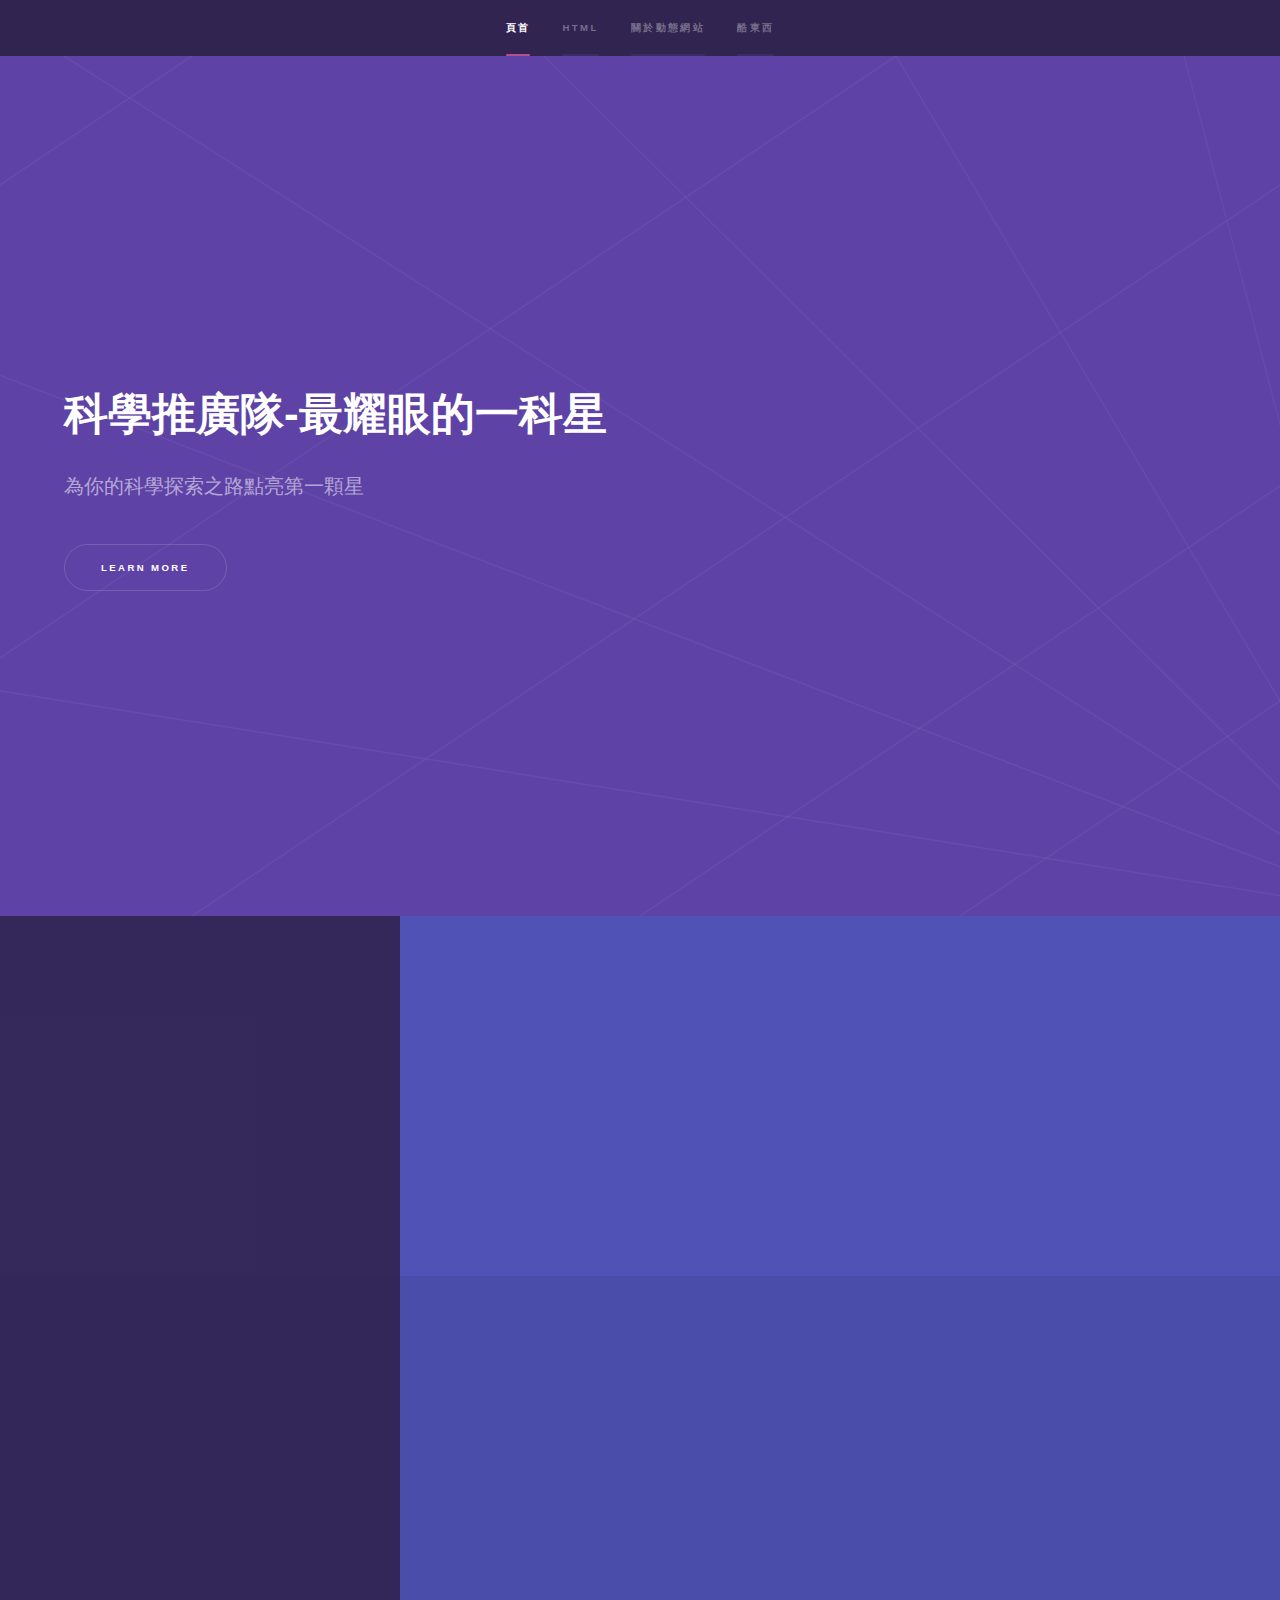
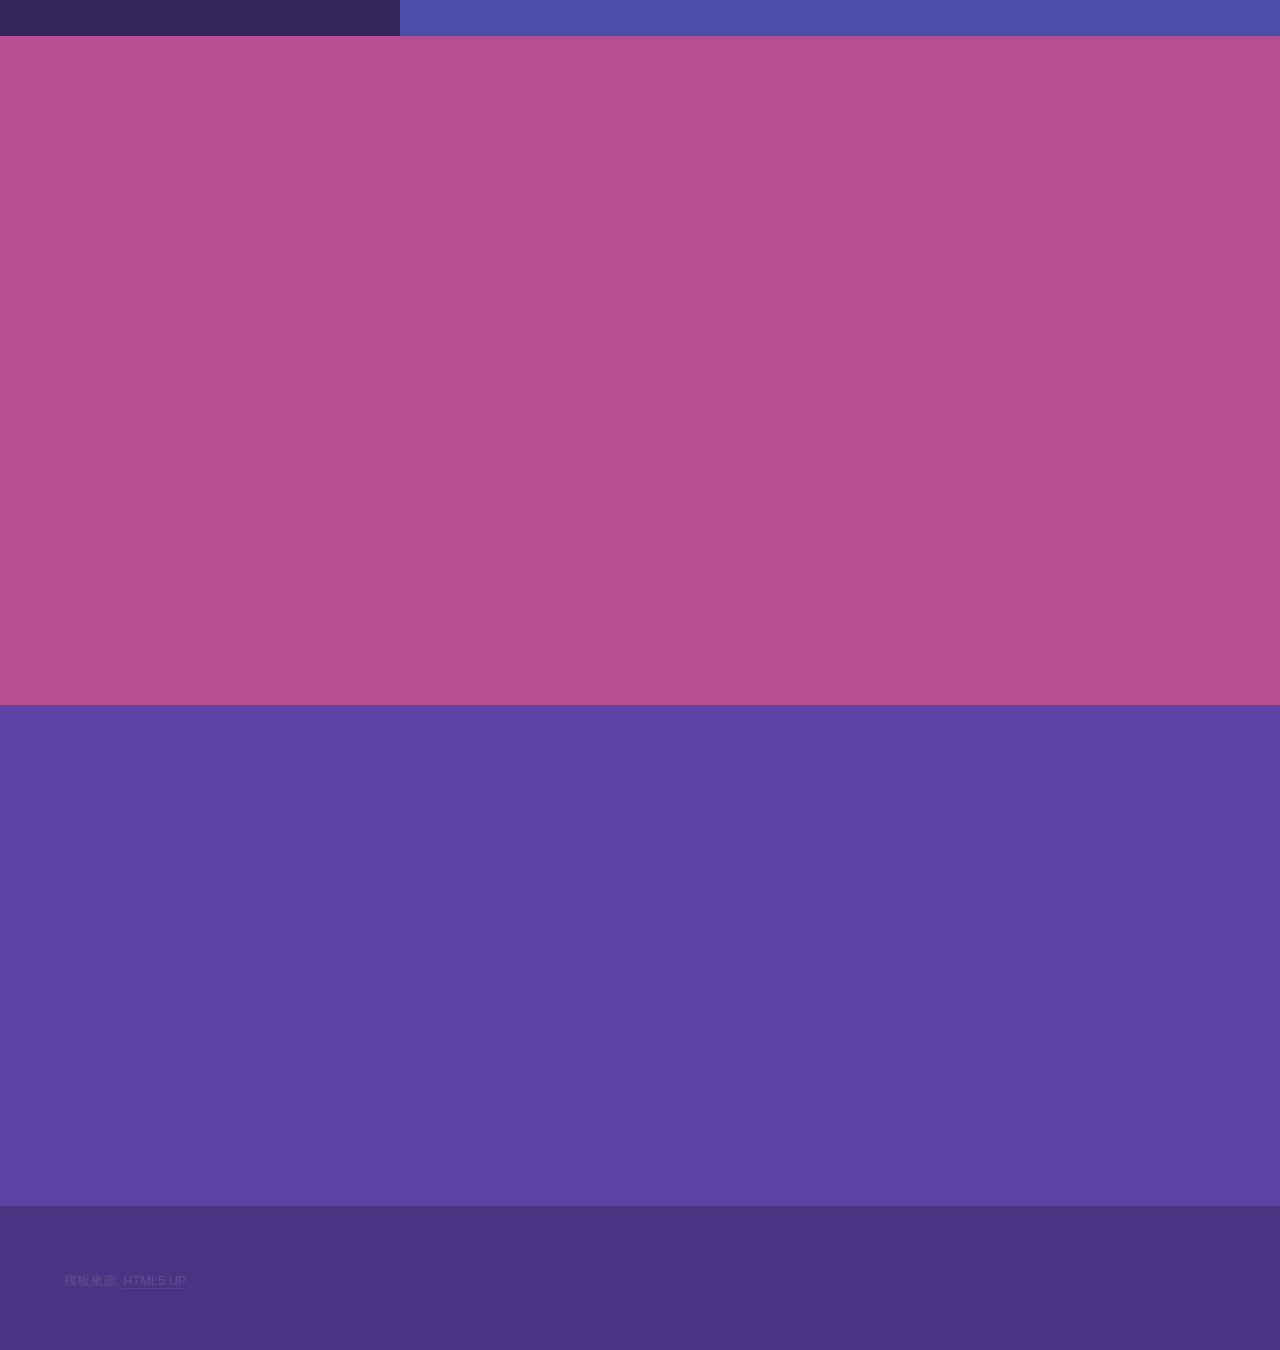
==== commit 6817da87: "Add files via upload" ====
--- a/index.html
+++ b/index.html
@@ -6,11 +6,12 @@
 -->
 <html>
 	<head>
-		<title>科學推廣隊</title>
+		<title>HTML與線上布告欄</title>
 		<meta charset="utf-8" />
 		<meta name="viewport" content="width=device-width, initial-scale=1, user-scalable=no" />
 		<link rel="stylesheet" href="assets/css/main.css" />
 		<noscript><link rel="stylesheet" href="assets/css/noscript.css" /></noscript>
+		
 	</head>
 	<body class="is-preload">
 
@@ -19,10 +20,10 @@
 				<div class="inner">
 					<nav>
 						<ul>
-							<li><a href="#intro">Welcome</a></li>
+							<li><a href="#intro">頁首</a></li>
 							<li><a href="#one">HTML</a></li>
-							<li><a href="#two">What we do</a></li>
-							<li><a href="#three">Get in touch</a></li>
+							<li><a href="#two">關於動態網站</a></li>
+							<li><a href="#three">酷東西</a></li>
 						</ul>
 					</nav>
 				</div>
@@ -45,37 +46,25 @@
 				<!-- One -->
 					<section id="one" class="wrapper style2 spotlights">
 						<section>
-							<a href="#" class="image"><img src="images/pic01.jpg" alt="" data-position="center center" /></a>
+							<a href="#" class="image"><img src="https://play-lh.googleusercontent.com/RslBy1o2NEBYUdRjQtUqLbN-ZM2hpks1mHPMiHMrpAuLqxeBPcFSAjo65nQHbTA53YYn" alt="" data-position="center center" /></a>
 							<div class="content">
 								<div class="inner">
 									<h2>繼網開來-HTML</h2>
 									<p>生動有趣的網頁設計課程，帶領學員領略網頁設計之美</p>
 									<ul class="actions">
-										<li><a href="generic.html" class="button">Learn more</a></li>
+										<li><a href="html textbook/index.html" class="button">Learn more</a></li>
 									</ul>
 								</div>
 							</div>
 						</section>
 						<section>
-							<a href="#" class="image"><img src="images/pic02.jpg" alt="" data-position="top center" /></a>
+							<a href="#" class="image"><img src="https://www.tshirtgeek.com.br/wp-content/uploads/2021/06/com029.jpg" alt="" data-position="top center" /></a>
 							<div class="content">
 								<div class="inner">
-									<h2>Feugiat consequat</h2>
-									<p>Phasellus convallis elit id ullamcorper pulvinar. Duis aliquam turpis mauris, eu ultricies erat malesuada quis. Aliquam dapibus.</p>
+									<h2>動態網站</h2>
+									<p>可以互動的動態網站</p>
 									<ul class="actions">
-										<li><a href="generic.html" class="button">Learn more</a></li>
-									</ul>
-								</div>
-							</div>
-						</section>
-						<section>
-							<a href="#" class="image"><img src="images/pic03.jpg" alt="" data-position="25% 25%" /></a>
-							<div class="content">
-								<div class="inner">
-									<h2>Ultricies aliquam</h2>
-									<p>Phasellus convallis elit id ullamcorper pulvinar. Duis aliquam turpis mauris, eu ultricies erat malesuada quis. Aliquam dapibus.</p>
-									<ul class="actions">
-										<li><a href="generic.html" class="button">Learn more</a></li>
+										<li><a href="#two" class="button">Learn more</a></li>
 									</ul>
 								</div>
 							</div>
@@ -85,42 +74,32 @@
 				<!-- Two -->
 					<section id="two" class="wrapper style3 fade-up">
 						<div class="inner">
-							<h2>What we do</h2>
-							<p>Phasellus convallis elit id ullamcorper pulvinar. Duis aliquam turpis mauris, eu ultricies erat malesuada quis. Aliquam dapibus, lacus eget hendrerit bibendum, urna est aliquam sem, sit amet imperdiet est velit quis lorem.</p>
+							<h2>動態網站</h2>
+							<p>因為很麻煩所以沒有上架到網上</p>
 							<div class="features">
 								<section>
 									<span class="icon solid major fa-code"></span>
-									<h3>Lorem ipsum amet</h3>
-									<p>Phasellus convallis elit id ullam corper amet et pulvinar. Duis aliquam turpis mauris, sed ultricies erat dapibus.</p>
+									<h3>由php、mysql語法以及資料庫完成</h3>
+									<p>簡單來說就是可以從前端輸入資料傳到後端，再把後端資料整理完傳回前端</p>
 								</section>
 								<section>
-									<span class="icon solid major fa-lock"></span>
-									<h3>Aliquam sed nullam</h3>
-									<p>Phasellus convallis elit id ullam corper amet et pulvinar. Duis aliquam turpis mauris, sed ultricies erat dapibus.</p>
-								</section>
-								<section>
-									<span class="icon solid major fa-cog"></span>
-									<h3>Sed erat ullam corper</h3>
-									<p>Phasellus convallis elit id ullam corper amet et pulvinar. Duis aliquam turpis mauris, sed ultricies erat dapibus.</p>
+									<span class="icon solid major fa-link"></span>
+									<h3>線上布告欄</h3>
+									<p>我們用前面說的語法做了一個布告欄</p>
 								</section>
 								<section>
 									<span class="icon solid major fa-desktop"></span>
-									<h3>Veroeros quis lorem</h3>
-									<p>Phasellus convallis elit id ullam corper amet et pulvinar. Duis aliquam turpis mauris, sed ultricies erat dapibus.</p>
-								</section>
-								<section>
-									<span class="icon solid major fa-link"></span>
-									<h3>Urna quis bibendum</h3>
-									<p>Phasellus convallis elit id ullam corper amet et pulvinar. Duis aliquam turpis mauris, sed ultricies erat dapibus.</p>
+									<h3>關於展示</h3>
+									<p>我們會用自己電腦的畫面展示出來</p>
+								</br>
 								</section>
 								<section>
 									<span class="icon major fa-gem"></span>
-									<h3>Aliquam urna dapibus</h3>
-									<p>Phasellus convallis elit id ullam corper amet et pulvinar. Duis aliquam turpis mauris, sed ultricies erat dapibus.</p>
+									<h3>我絕對不是在水頁面</h3>
+									<p>也絕對不是懶得改太多模板只想改字</p>
 								</section>
 							</div>
 							<ul class="actions">
-								<li><a href="html textbook/index.html" class="button">HTML textbook</a></li>
 							</ul>
 						</div>
 					</section>
@@ -128,54 +107,23 @@
 				<!-- Three -->
 					<section id="three" class="wrapper style1 fade-up">
 						<div class="inner">
-							<h2>Get in touch</h2>
-							<p>Phasellus convallis elit id ullamcorper pulvinar. Duis aliquam turpis mauris, eu ultricies erat malesuada quis. Aliquam dapibus, lacus eget hendrerit bibendum, urna est aliquam sem, sit amet imperdiet est velit quis lorem.</p>
+							<h2>酷東西</h2>
+						</br>
+						</br>
+						</br>
+						</br>
+						</br>
+						</br>
+						</br>
+						</br>
+						</br>
 							<div class="split style1">
-								<section>
-									<form method="post" action="#">
-										<div class="fields">
-											<div class="field half">
-												<label for="name">Name</label>
-												<input type="text" name="name" id="name" />
-											</div>
-											<div class="field half">
-												<label for="email">Email</label>
-												<input type="text" name="email" id="email" />
-											</div>
-											<div class="field">
-												<label for="message">Message</label>
-												<textarea name="message" id="message" rows="5"></textarea>
-											</div>
-										</div>
-										<ul class="actions">
-											<li><a href="" class="button submit">Send Message</a></li>
-										</ul>
-									</form>
-								</section>
 								<section>
 									<ul class="contact">
 										<li>
-											<h3>Address</h3>
-											<span>12345 Somewhere Road #654<br />
-											Nashville, TN 00000-0000<br />
-											USA</span>
-										</li>
-										<li>
-											<h3>Email</h3>
-											<a href="#">user@untitled.tld</a>
-										</li>
-										<li>
-											<h3>Phone</h3>
-											<span>(000) 000-0000</span>
-										</li>
-										<li>
-											<h3>Social</h3>
+											<h3>帥哥的IG</h3>
 											<ul class="icons">
-												<li><a href="#" class="icon brands fa-twitter"><span class="label">Twitter</span></a></li>
-												<li><a href="#" class="icon brands fa-facebook-f"><span class="label">Facebook</span></a></li>
-												<li><a href="#" class="icon brands fa-github"><span class="label">GitHub</span></a></li>
-												<li><a href="#" class="icon brands fa-instagram"><span class="label">Instagram</span></a></li>
-												<li><a href="#" class="icon brands fa-linkedin-in"><span class="label">LinkedIn</span></a></li>
+												<li><a href="https://www.instagram.com/how_1116/?utm_source=ig_web_button_share_sheet&igshid=OGQ5ZDc2ODk2ZA==" class="icon brands fa-instagram"><span class="label">Instagram</span></a></li>
 											</ul>
 										</li>
 									</ul>
@@ -190,7 +138,7 @@
 			<footer id="footer" class="wrapper style1-alt">
 				<div class="inner">
 					<ul class="menu">
-						<li>&copy; Untitled. All rights reserved.</li><li>Design: <a href="http://html5up.net">HTML5 UP</a></li>
+						<li>模板來源: <a href="http://html5up.net">HTML5 UP</a></li>
 					</ul>
 				</div>
 			</footer>
@@ -203,6 +151,7 @@
 			<script src="assets/js/breakpoints.min.js"></script>
 			<script src="assets/js/util.js"></script>
 			<script src="assets/js/main.js"></script>
+			<script src="assets/js/cool.js"></script>
 
 	</body>
-</html>+</html>
--- a/assets/css/main.css
+++ b/assets/css/main.css
@@ -1,9 +1,9 @@
 @import url(fontawesome-all.min.css);
 
-/*
-	Hyperspace by HTML5 UP
-	html5up.net | @ajlkn
-	Free for personal and commercial use under the CCA 3.0 license (html5up.net/license)
+/*
+	Hyperspace by HTML5 UP
+	html5up.net | @ajlkn
+	Free for personal and commercial use under the CCA 3.0 license (html5up.net/license)
 */
 
 html, body, div, span, applet, object,
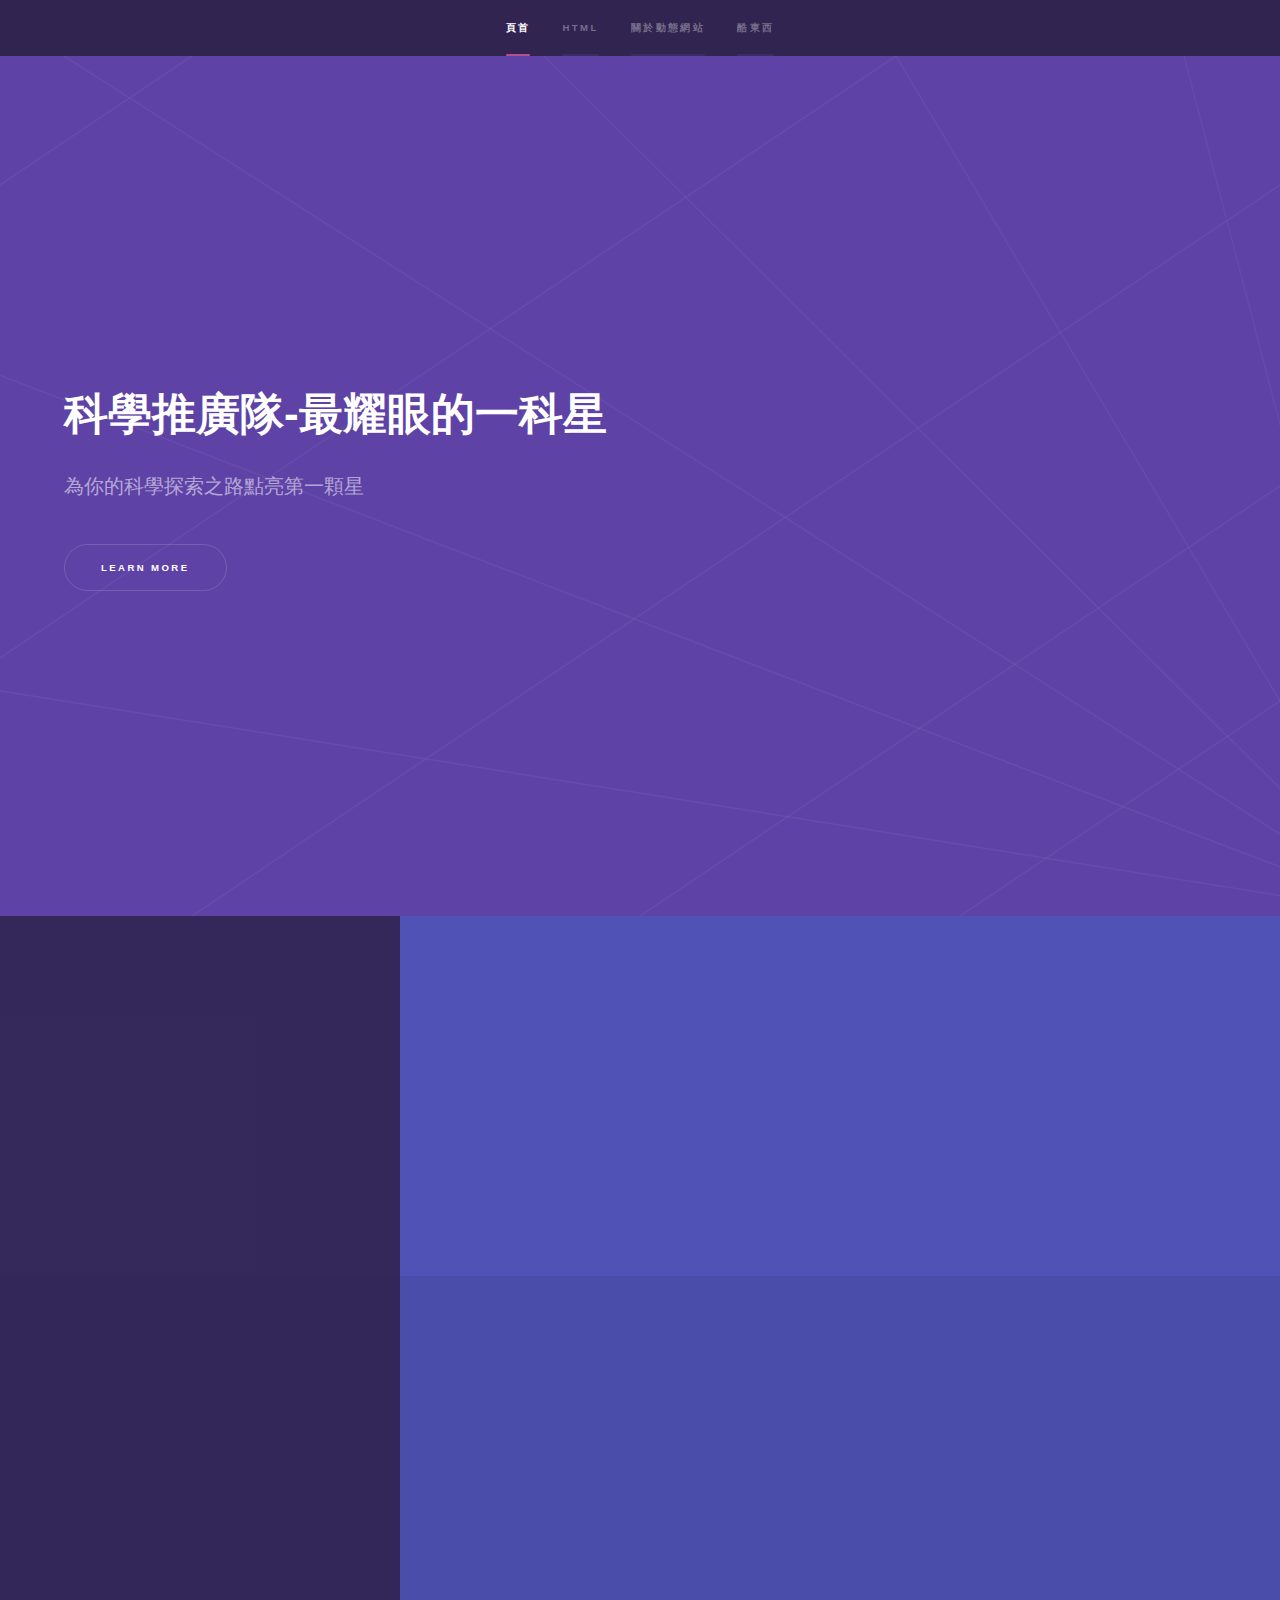
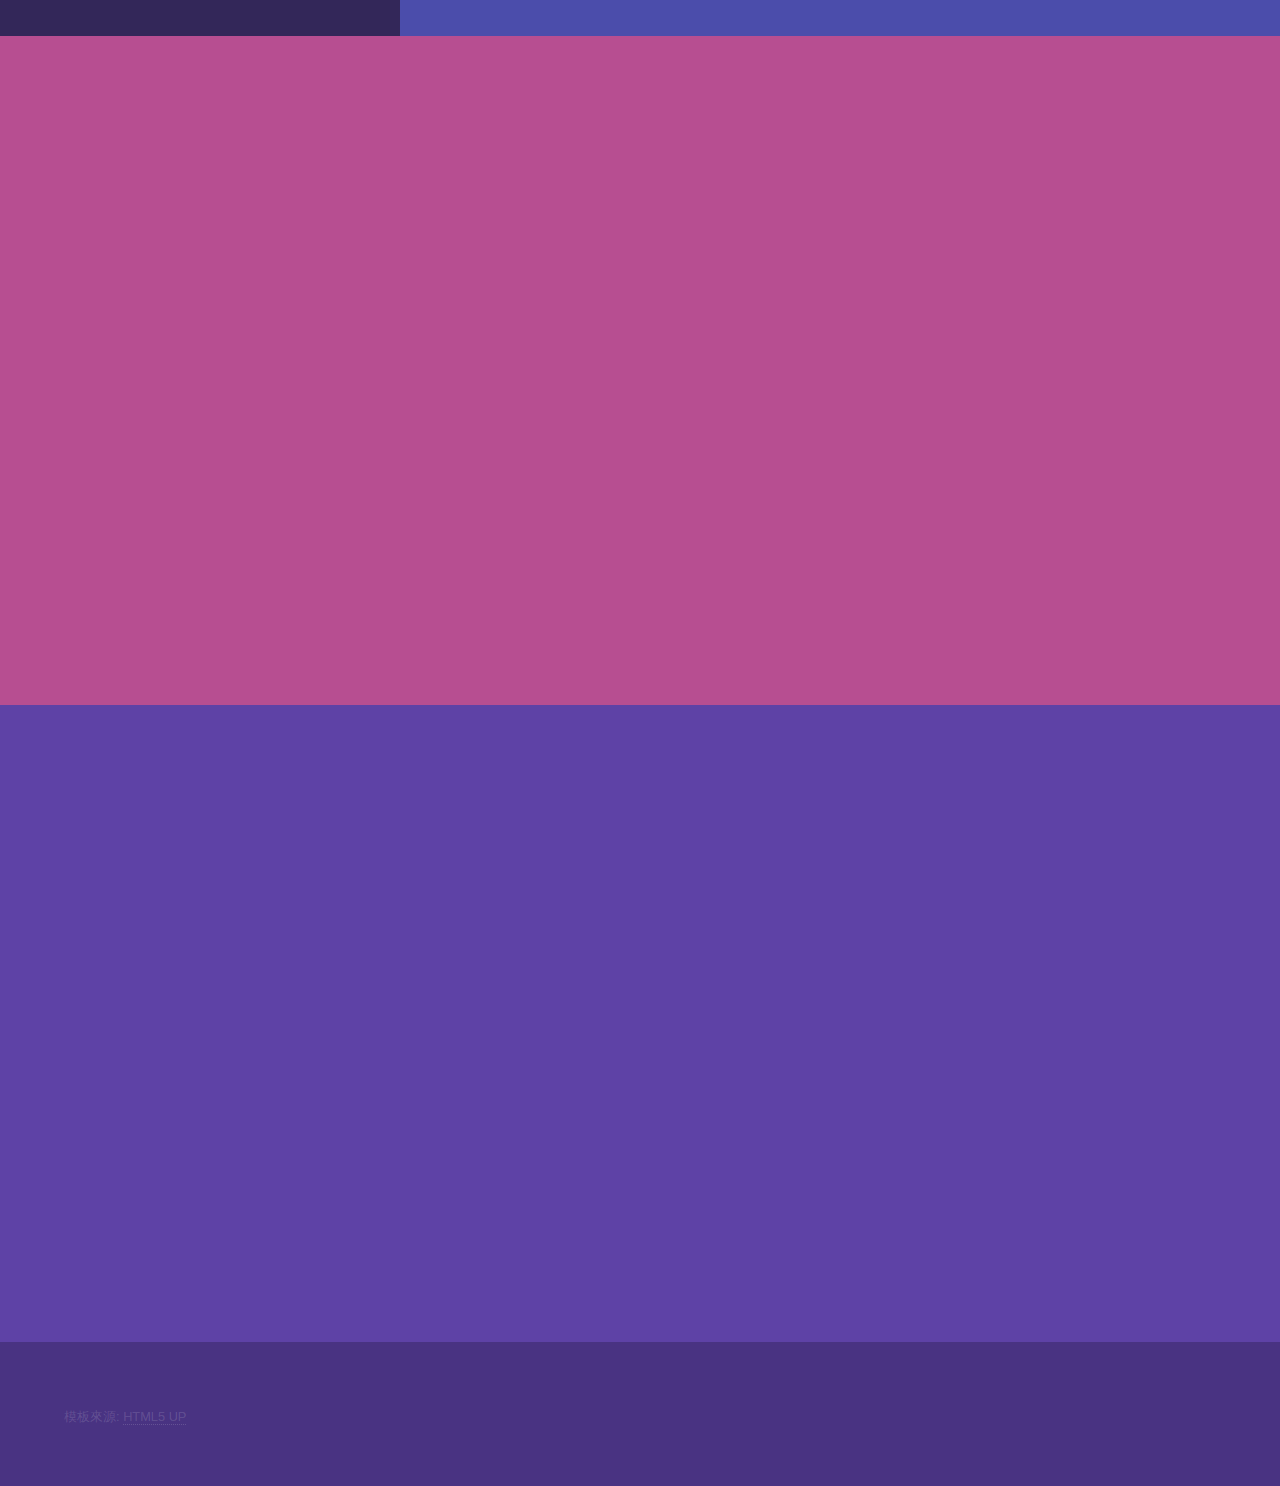
==== commit 43276e67: "Add files via upload" ====
--- a/index.html
+++ b/index.html
@@ -107,16 +107,22 @@
 				<!-- Three -->
 					<section id="three" class="wrapper style1 fade-up">
 						<div class="inner">
-							<h2>酷東西</h2>
-						</br>
-						</br>
-						</br>
-						</br>
-						</br>
-						</br>
-						</br>
-						</br>
-						</br>
+							<h2>講師介紹以及酷東西</h2>
+							<section id="one" class="wrapper style2 spotlights">
+								<section>
+									<a href="#" class="image"><img src="images/pic02.jpg" alt="" data-position="top center" /></a>
+									<div class="content">
+										<div class="inner">
+											<h2>講師介紹</h2>
+											<p>關於兩位講師</p>
+											<ul class="actions">
+												<li><a href="html textbook/ideal.html" class="button">Learn more</a></li>
+											</ul>
+										</div>
+									</div>
+								</section>
+							</section>
+							<br>
 							<div class="split style1">
 								<section>
 									<ul class="contact">
